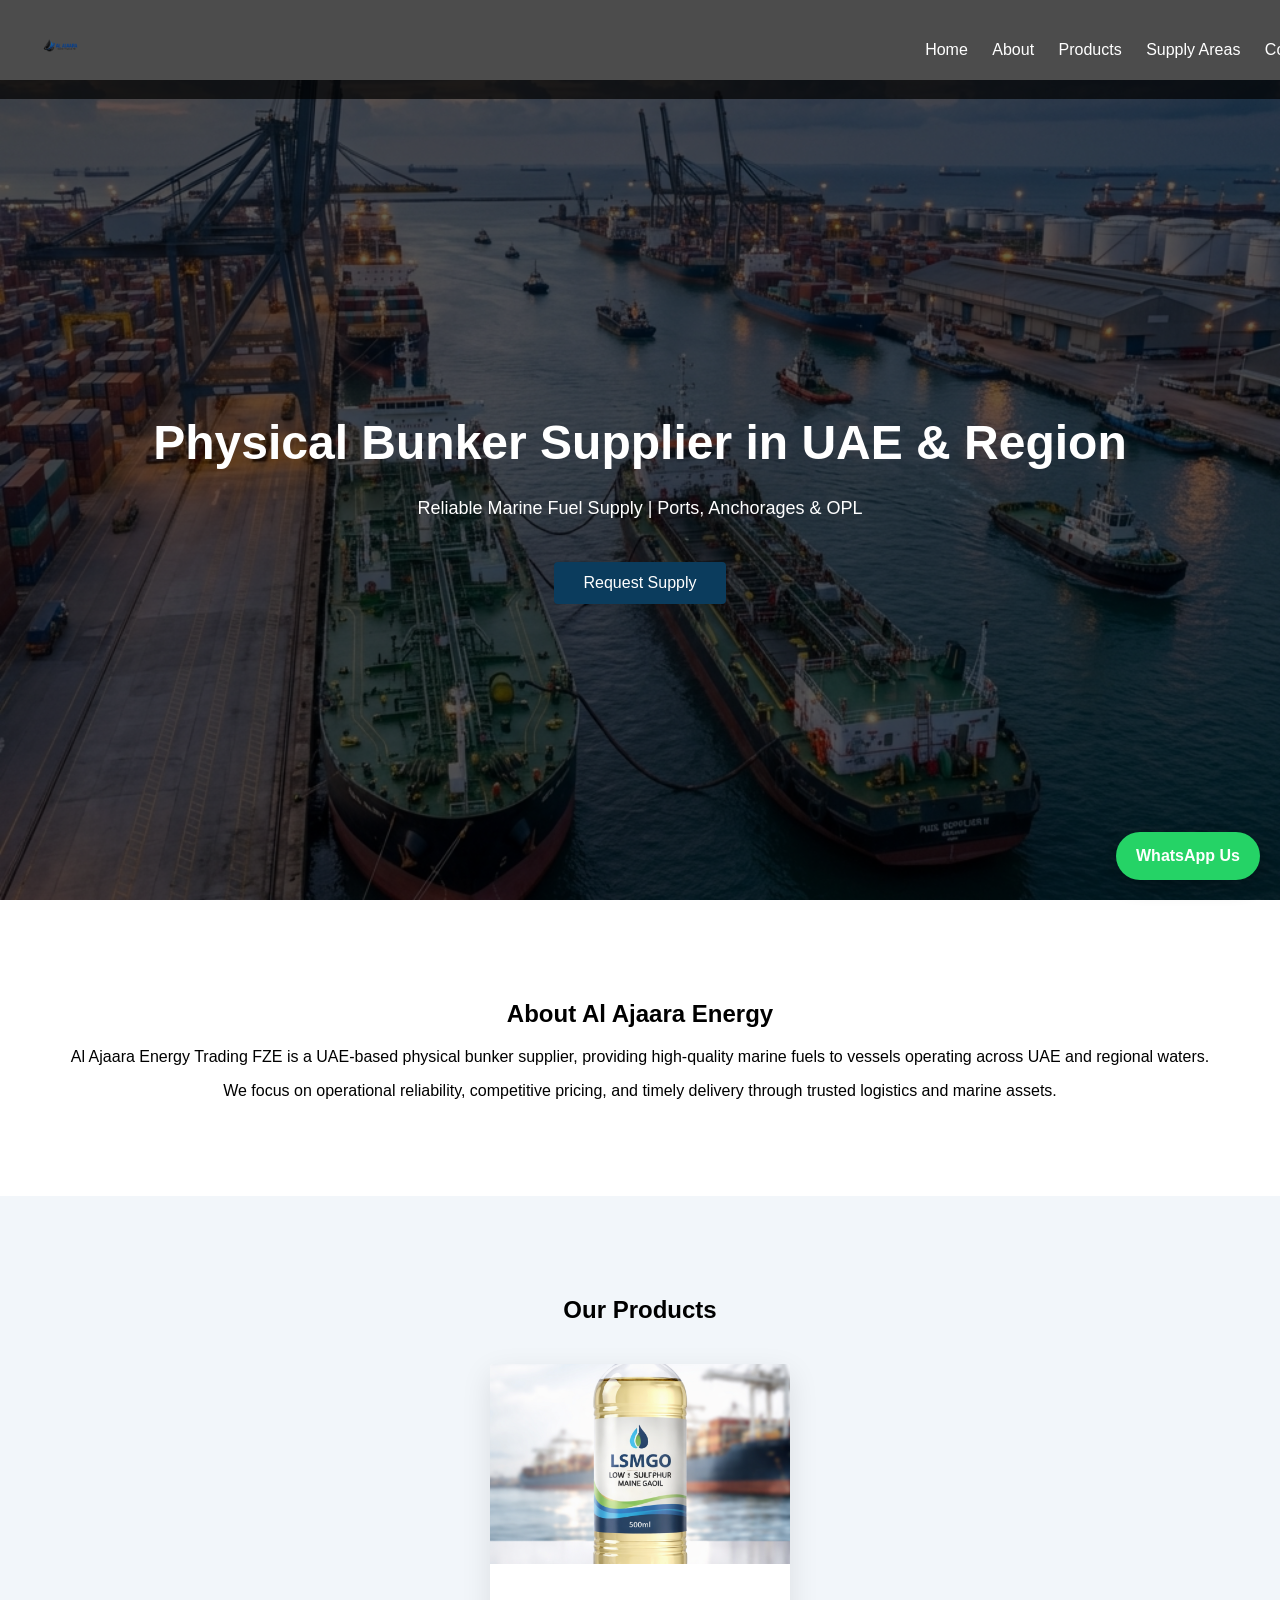
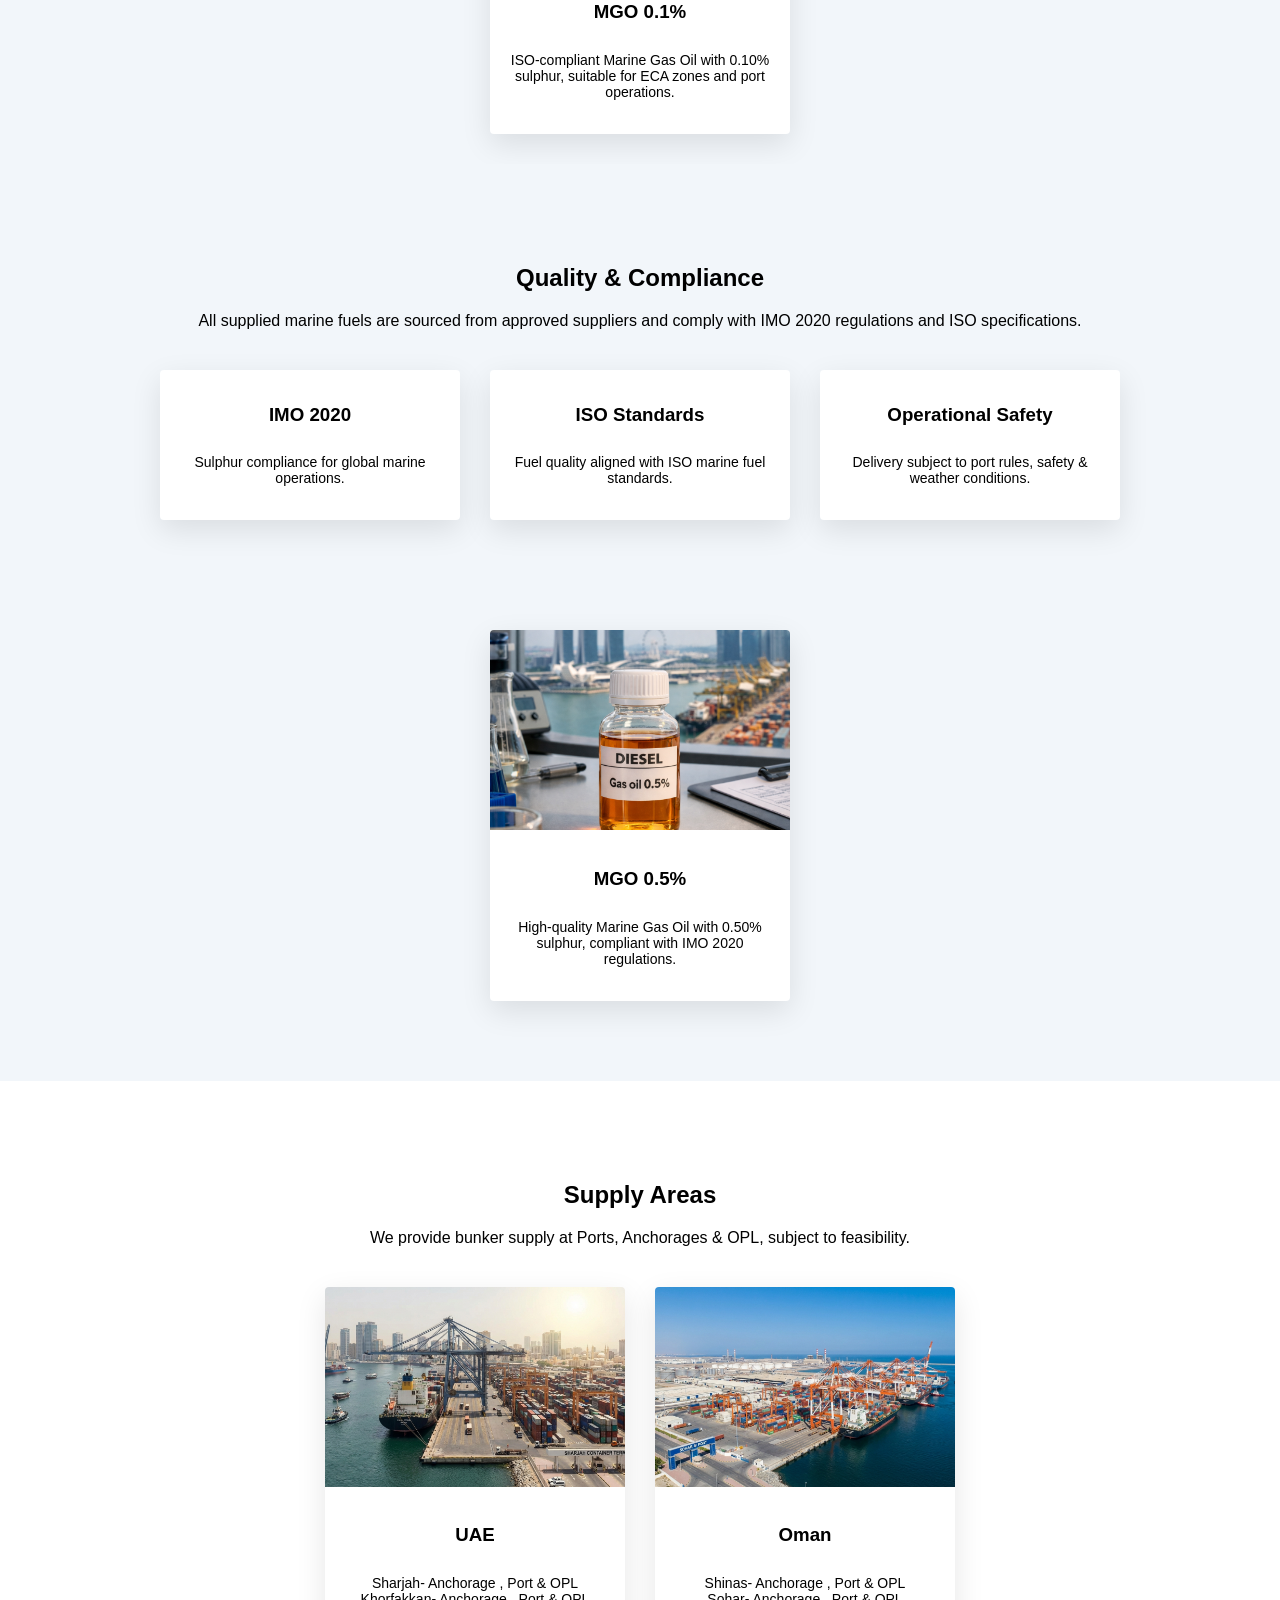
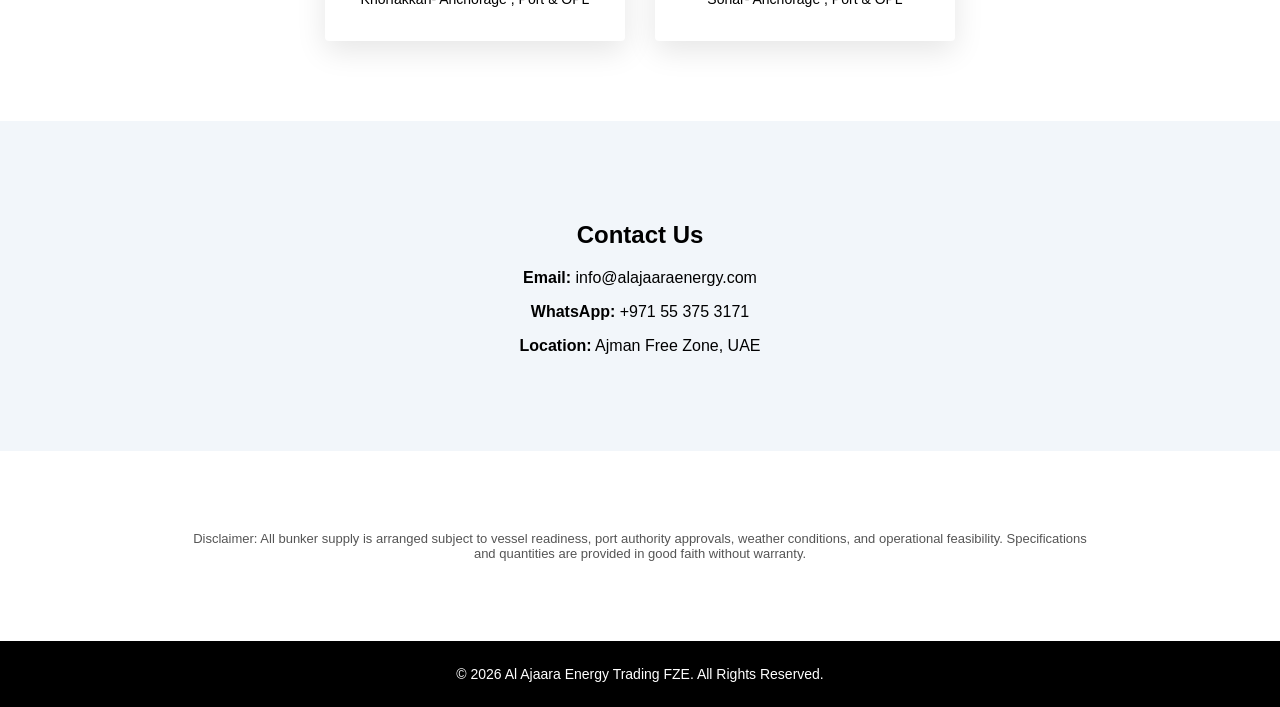
==== index.html @ b136bcda "Update index.html" ====
<!DOCTYPE html>
<html lang="en">
<head>
  <meta charset="UTF-8">
  <title>Al Ajaara Energy Trading FZE</title>
  <meta name="viewport" content="width=device-width, initial-scale=1.0">
  <link rel="stylesheet" href="style.css">
</head>

<body>

<!-- HEADER -->
<header class="header">
  <div class="logo">
    <img src="assets/images/logo.png" alt="Al Ajaara Energy Trading FZE">
  </div>
  <nav>
    <a href="#home">Home</a>
    <a href="#about">About</a>
    <a href="#products">Products</a>
    <a href="#areas">Supply Areas</a>
    <a href="#contact">Contact</a>
  </nav>
</header>

<!-- HERO -->
<section class="hero" id="home">
  <div class="overlay">
    <h1>Physical Bunker Supplier in UAE & Region</h1>
    <p>Reliable Marine Fuel Supply | Ports, Anchorages & OPL</p>
    <a href="#contact" class="btn">Request Supply</a>
  </div>
</section>

<!-- ABOUT -->
<section class="section reveal" id="about">
  <h2>About Al Ajaara Energy</h2>
  <p>
    Al Ajaara Energy Trading FZE is a UAE-based physical bunker supplier,
    providing high-quality marine fuels to vessels operating across
    UAE and regional waters.
  </p>
  <p>
    We focus on operational reliability, competitive pricing,
    and timely delivery through trusted logistics and marine assets.
  </p>
</section>

<!-- PRODUCTS -->
<section class="section dark reveal" id="products">
  <h2>Our Products</h2>

  <div class="cards">
    <div class="card">
      <img src="assets/images/mgo01.jpg" alt="MGO 0.1%">
      <h3>MGO 0.1%</h3>
      <p>
        ISO-compliant Marine Gas Oil with 0.10% sulphur,
        suitable for ECA zones and port operations.
      </p>
    </div>
    
<section class="section dark reveal">
  <h2>Quality & Compliance</h2>
  <p>
    All supplied marine fuels are sourced from approved suppliers and
    comply with IMO 2020 regulations and ISO specifications.
  </p>

  <div class="cards">
    <div class="card">
      <h3>IMO 2020</h3>
      <p>Sulphur compliance for global marine operations.</p>
    </div>

    <div class="card">
      <h3>ISO Standards</h3>
      <p>Fuel quality aligned with ISO marine fuel standards.</p>
    </div>

    <div class="card">
      <h3>Operational Safety</h3>
      <p>Delivery subject to port rules, safety & weather conditions.</p>
    </div>
  </div>
</section>
    
    <div class="card">
      <img src="assets/images/mgo05.jpg" alt="MGO 0.5%">
      <h3>MGO 0.5%</h3>
      <p>
        High-quality Marine Gas Oil with 0.50% sulphur,
        compliant with IMO 2020 regulations.
      </p>
    </div>
  </div>
</section>

<!-- SUPPLY AREAS -->
<section class="section reveal" id="areas">
  <h2>Supply Areas</h2>
  <p>We provide bunker supply at Ports, Anchorages & OPL, subject to feasibility.</p>

  <div class="cards">
    <div class="card">
      <img src="assets/images/uae.jpg" alt="UAE Supply">
      <h3>UAE</h3>
      <p>Sharjah- Anchorage , Port & OPL <br>Khorfakkan- Anchorage , Port & OPL</p>
    </div>

    <div class="card">
      <img src="assets/images/oman.jpg" alt="Oman Supply">
      <h3>Oman</h3>
      <p>Shinas- Anchorage , Port & OPL <br>Sohar-  Anchorage , Port & OPL</p>
    </div>
  </div>
</section>

<!-- CONTACT -->
<section class="section dark reveal" id="contact">
  <h2>Contact Us</h2>
  <p><strong>Email:</strong> info@alajaaraenergy.com</p>
  <p><strong>WhatsApp:</strong> +971 55 375 3171</p>
  <p><strong>Location:</strong> Ajman Free Zone, UAE</p>
</section>

<!-- WHATSAPP -->
<a class="whatsapp" href="https://wa.me/971553753171" target="_blank">
  WhatsApp Us
</a>

  <section class="section">
  <p style="font-size:13px; max-width:900px; margin:auto; color:#555;">
    Disclaimer: All bunker supply is arranged subject to vessel readiness,
    port authority approvals, weather conditions, and operational feasibility.
    Specifications and quantities are provided in good faith without warranty.
  </p>
</section>

<!-- FOOTER -->
<footer>
  © 2026 Al Ajaara Energy Trading FZE. All Rights Reserved.
</footer>

<script>
  const reveals = document.querySelectorAll(".reveal");

  window.addEventListener("scroll", () => {
    reveals.forEach(section => {
      const top = section.getBoundingClientRect().top;
      const screen = window.innerHeight - 100;
      if (top < screen) {
        section.classList.add("active");
      }
    });
  });
</script>

</body>
</html>
---- style.css ----
/* GLOBAL */
body {
  margin: 0;
  font-family: 'Segoe UI', Arial, sans-serif;
  scroll-behavior: smooth;
  padding-top: 80px; /* Fix for fixed header */
}

/* HEADER */
.header {
  position: fixed;
  width: 100%;
  top: 0;
  background: rgba(0, 0, 0, 0.7);
  color: white;
  display: flex;
  justify-content: space-between;
  align-items: center;
  padding: 15px 40px;
  z-index: 1000;
}

.logo img {
  height: 65px;
  width: auto;
}

.header a {
  color: white;
  margin-left: 20px;
  text-decoration: none;
  font-weight: 500;
  transition: color 0.3s;
}

.header a:hover {
  color: #4da8da;
}

/* HERO SECTION */
.hero {
  height: calc(100vh - 80px);
  background: url('assets/images/hero.jpg') center/cover no-repeat;
}

.overlay {
  background: rgba(0, 0, 0, 0.6);
  height: 100%;
  color: white;
  display: flex;
  flex-direction: column;
  justify-content: center;
  align-items: center;
  text-align: center;
  padding: 0 20px;
}

.overlay h1 {
  font-size: 48px;
  margin-bottom: 10px;
  animation: fadeIn 2s;
}

.overlay p {
  font-size: 18px;
  max-width: 800px;
}

/* BUTTON */
.btn {
  margin-top: 25px;
  padding: 12px 30px;
  background: #0b3c5d;
  color: white;
  text-decoration: none;
  border-radius: 4px;
  transition: background 0.3s;
}

.btn:hover {
  background: #145f8c;
}

/* SECTIONS */
.section {
  padding: 80px 40px;
  text-align: center;
}

.section.dark {
  background: #f2f6fa;
}

/* CARDS */
.cards {
  display: flex;
  justify-content: center;
  gap: 30px;
  margin-top: 40px;
  flex-wrap: wrap;
}

.card {
  width: 300px;
  background: white;
  box-shadow: 0 10px 30px rgba(0, 0, 0, 0.1);
  transition: transform 0.3s;
  border-radius: 4px;
  overflow: hidden;
}

.card:hover {
  transform: translateY(-10px);
}

.card img {
  width: 100%;
  height: 200px;
  object-fit: cover;
}

.card h3 {
  padding: 15px 10px 0;
}

.card p {
  padding: 10px 15px 20px;
  font-size: 14px;
}

/* WHATSAPP BUTTON */
.whatsapp {
  position: fixed;
  bottom: 20px;
  right: 20px;
  background: #25d366;
  color: white;
  padding: 15px 20px;
  text-decoration: none;
  border-radius: 30px;
  font-weight: bold;
  box-shadow: 0 5px 20px rgba(0, 0, 0, 0.3);
}

/* FOOTER */
footer {
  background: black;
  color: white;
  padding: 25px;
  text-align: center;
  font-size: 14px;
}

/* ANIMATIONS */
@keyframes fadeIn {
  from {
    opacity: 0;
    transform: translateY(30px);
  }
  to {
    opacity: 1;
    transform: translateY(0);
  }
}

/* MOBILE RESPONSIVE */
@media (max-width: 768px) {
  .header {
    padding: 10px 20px;
    flex-direction: column;
  }

  .header a {
    margin: 10px;
  }

  .overlay h1 {
    font-size: 32px;
  }

  .overlay p {
    font-size: 16px;
  }
}

/* SCROLL ANIMATION */
.reveal {
  opacity: 0;
  transform: translateY(40px);
  transition: all 0.8s ease;
}

.reveal.active {
  opacity: 1;
  transform: translateY(0);
}
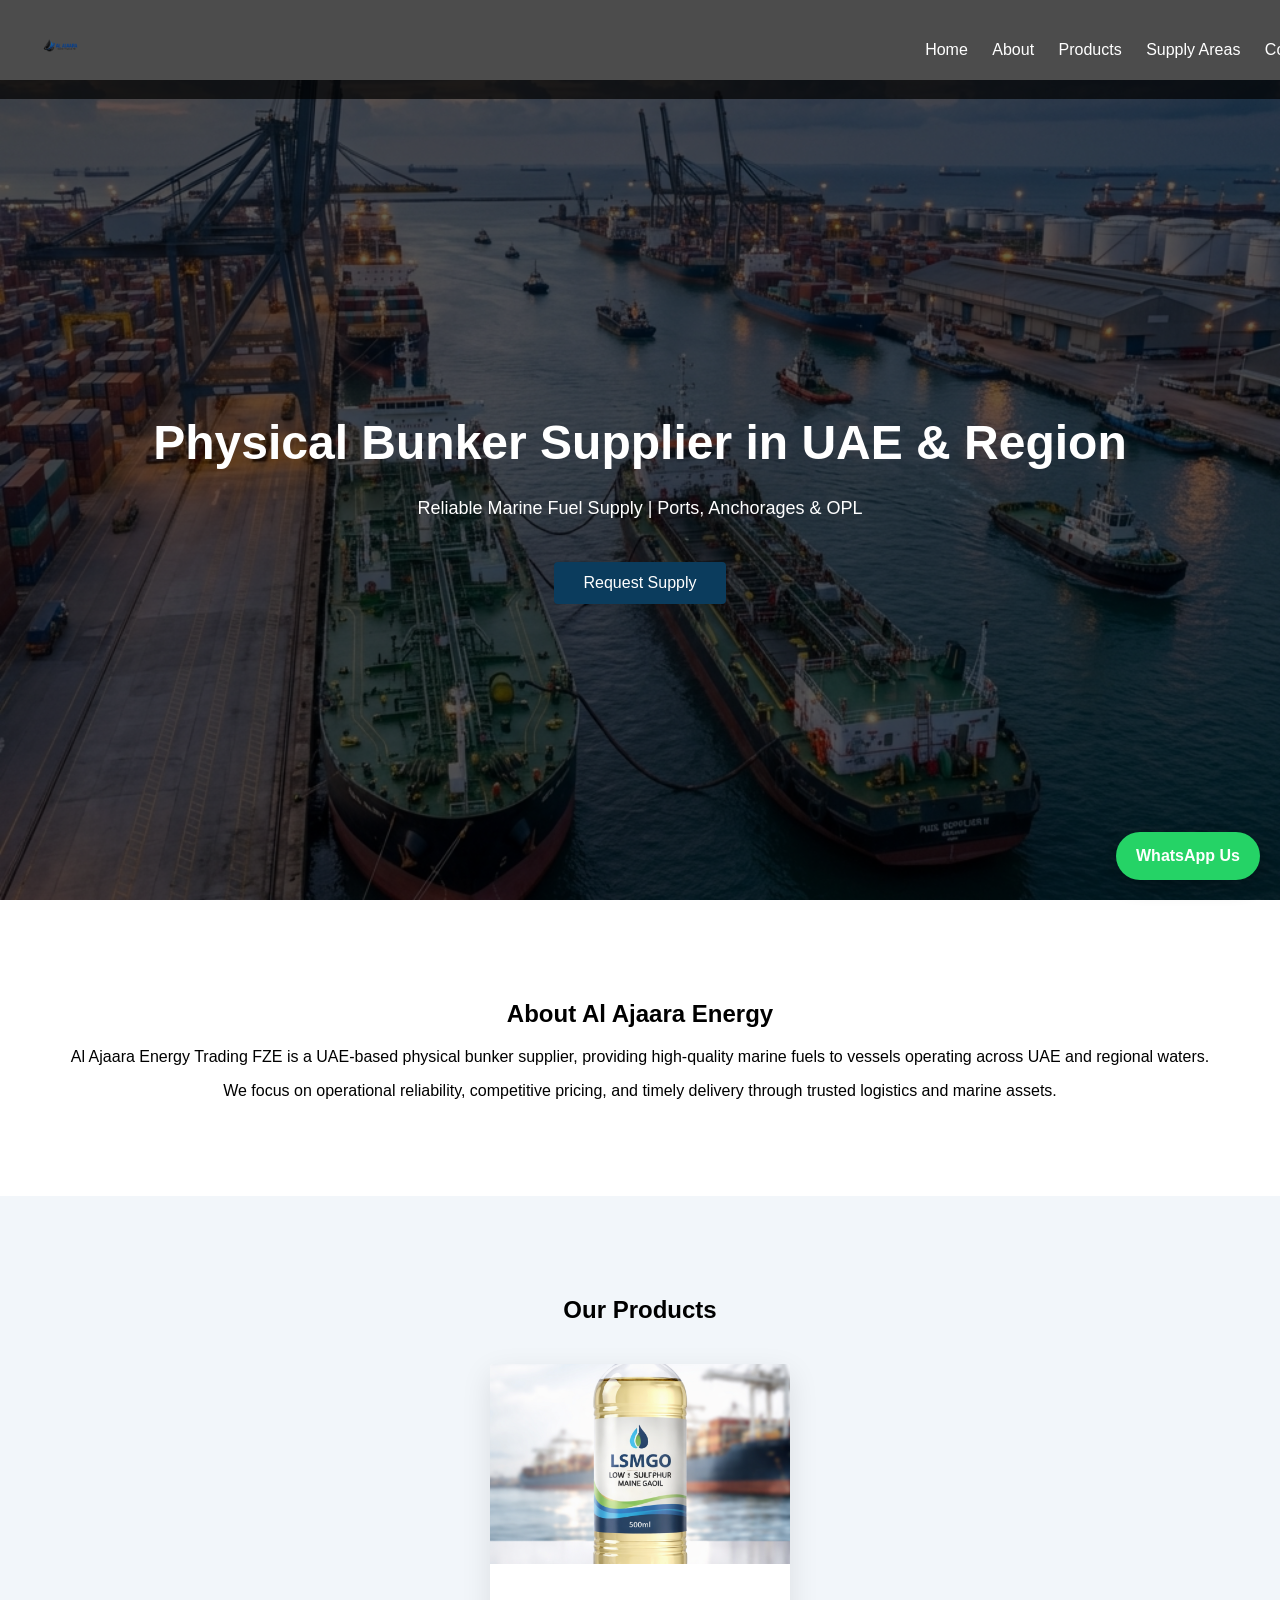
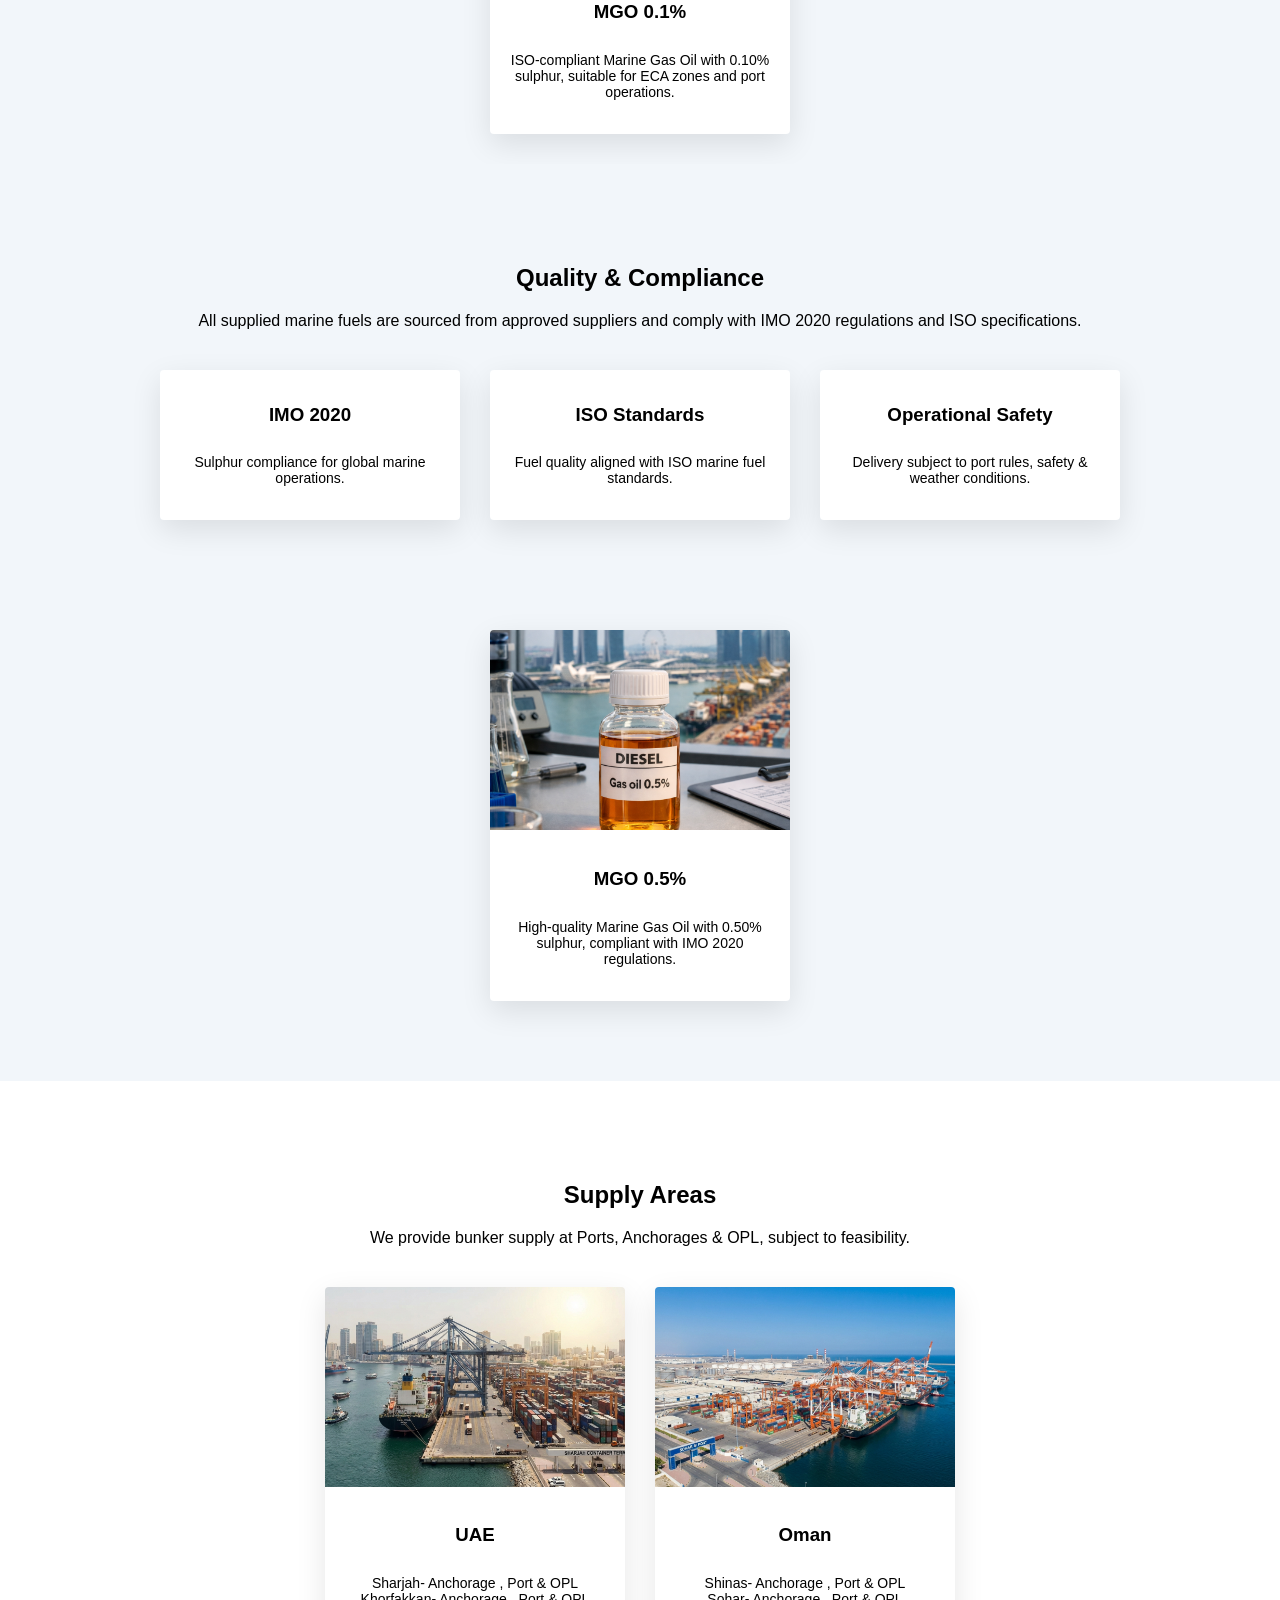
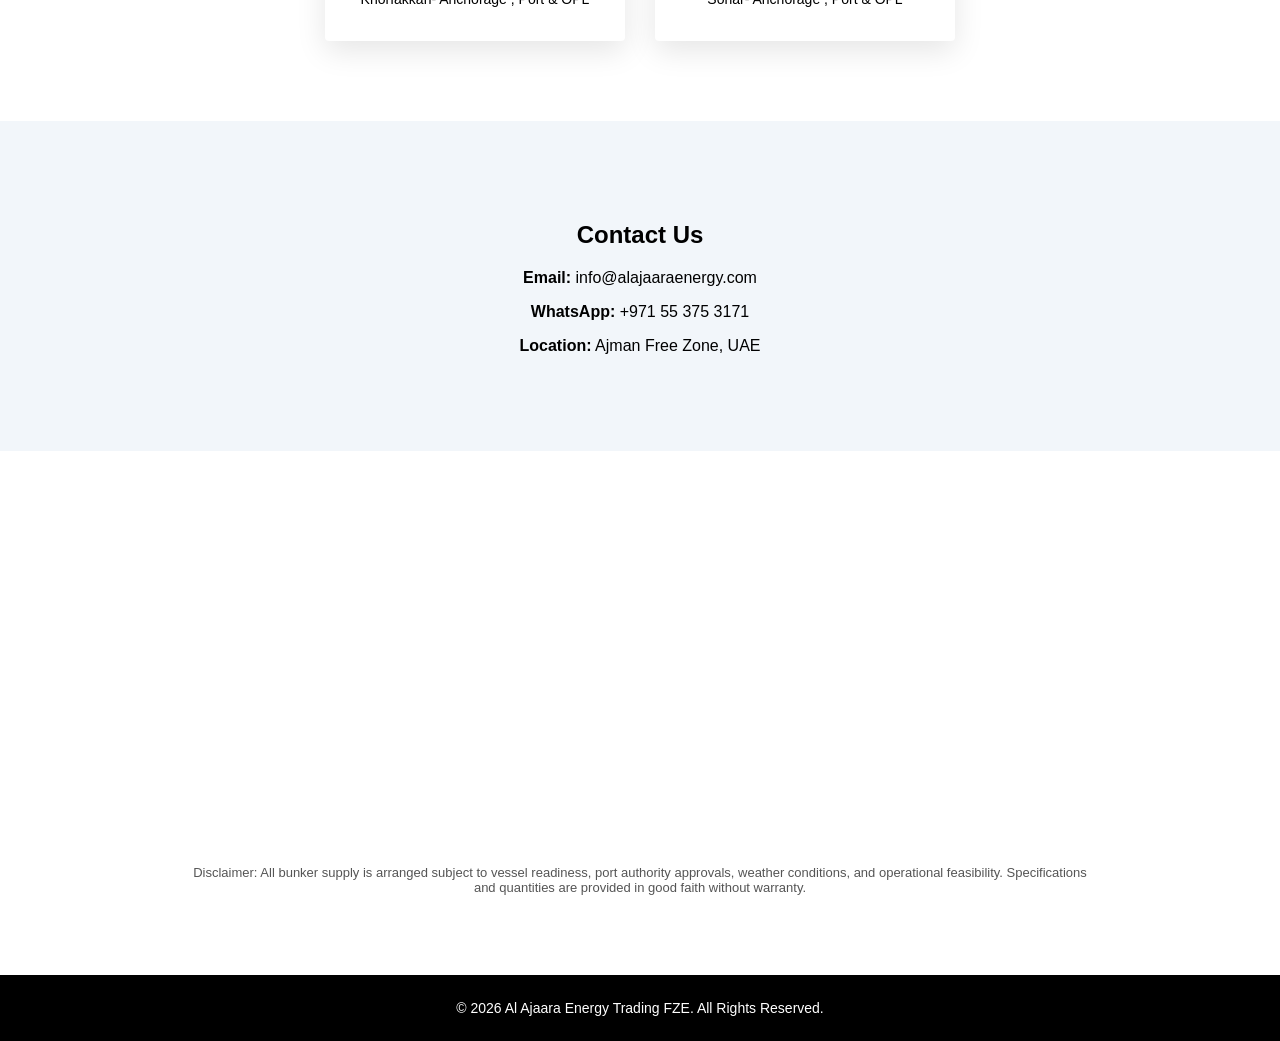
==== commit d3816f9c: "Update index.html" ====
--- a/index.html
+++ b/index.html
@@ -125,6 +125,16 @@
   <p><strong>Location:</strong> Ajman Free Zone, UAE</p>
 </section>
 
+  <div style="margin-top:30px;">
+  <iframe
+    src="https://www.google.com/maps?q=Ajman%20Free%20Zone&output=embed"
+    width="100%"
+    height="300"
+    style="border:0;"
+    loading="lazy">
+  </iframe>
+</div>
+
 <!-- WHATSAPP -->
 <a class="whatsapp" href="https://wa.me/971553753171" target="_blank">
   WhatsApp Us
@@ -164,3 +174,4 @@
 
 
 
+
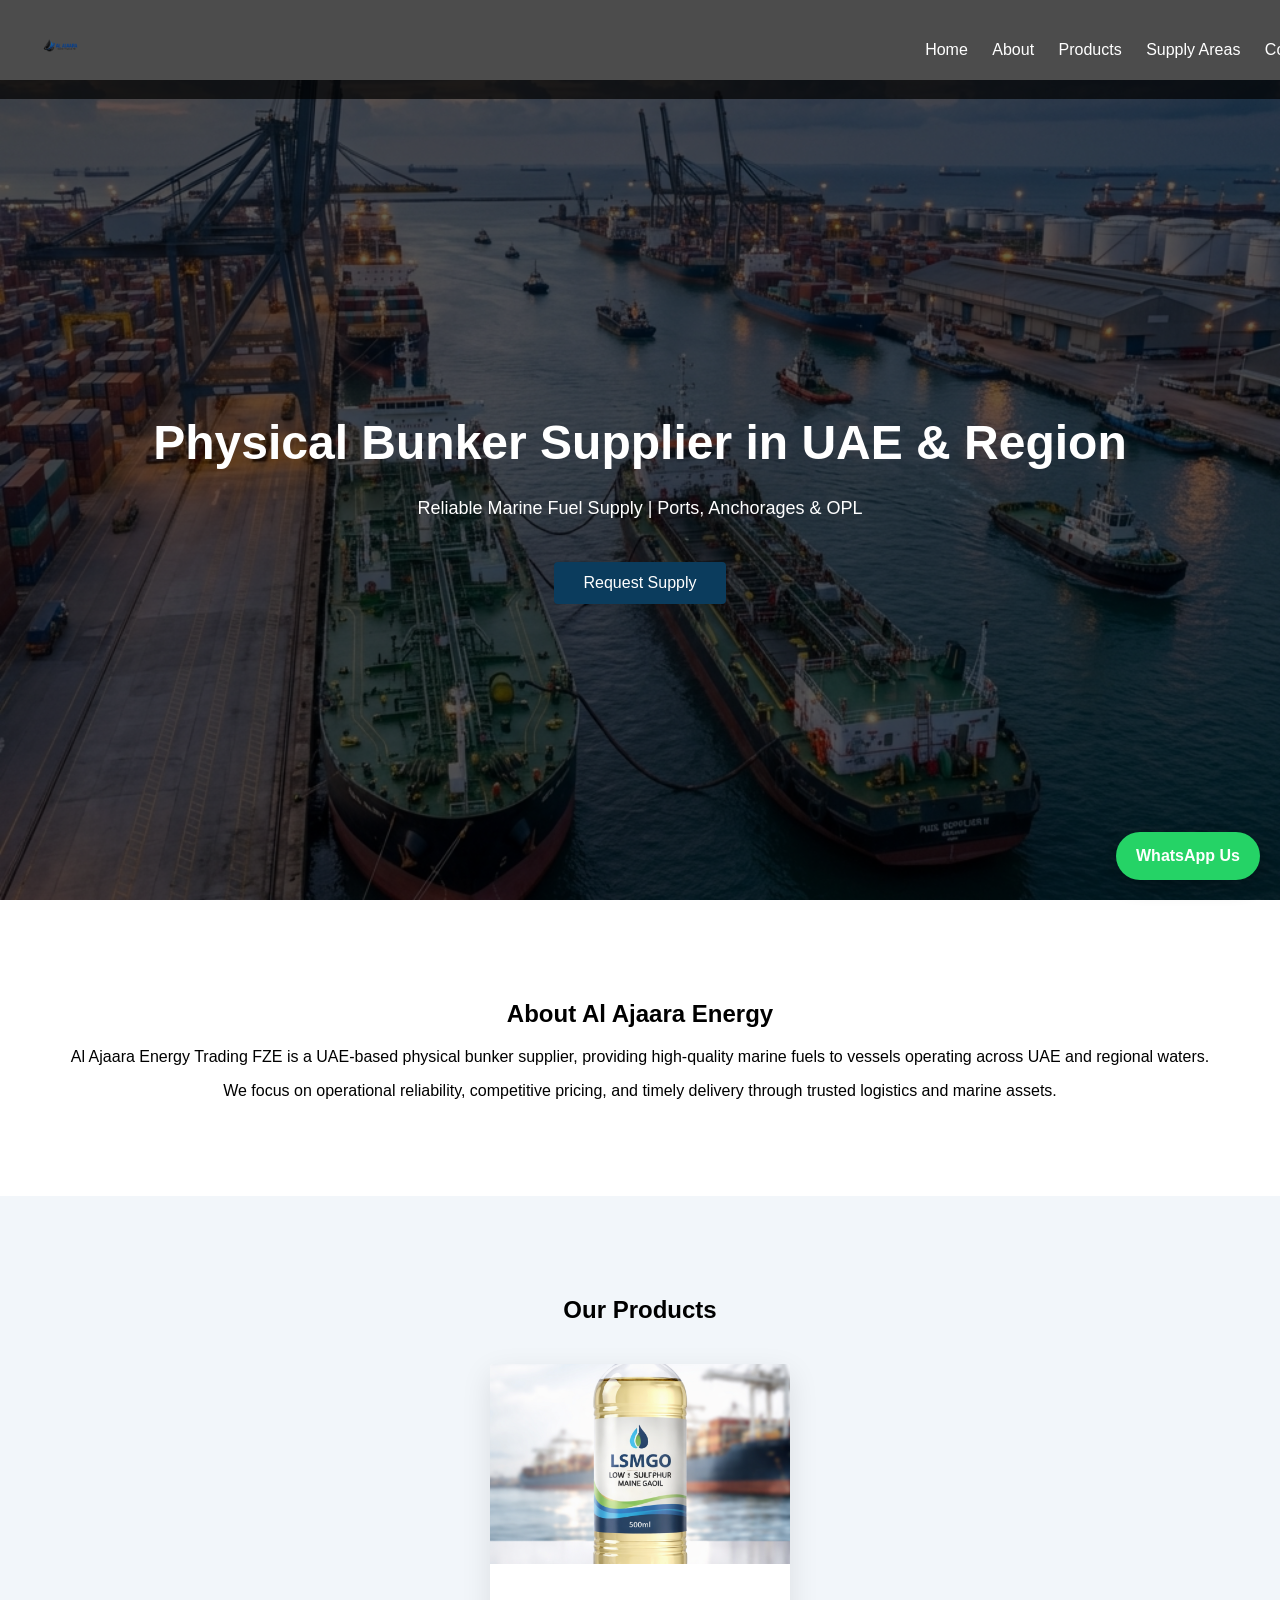
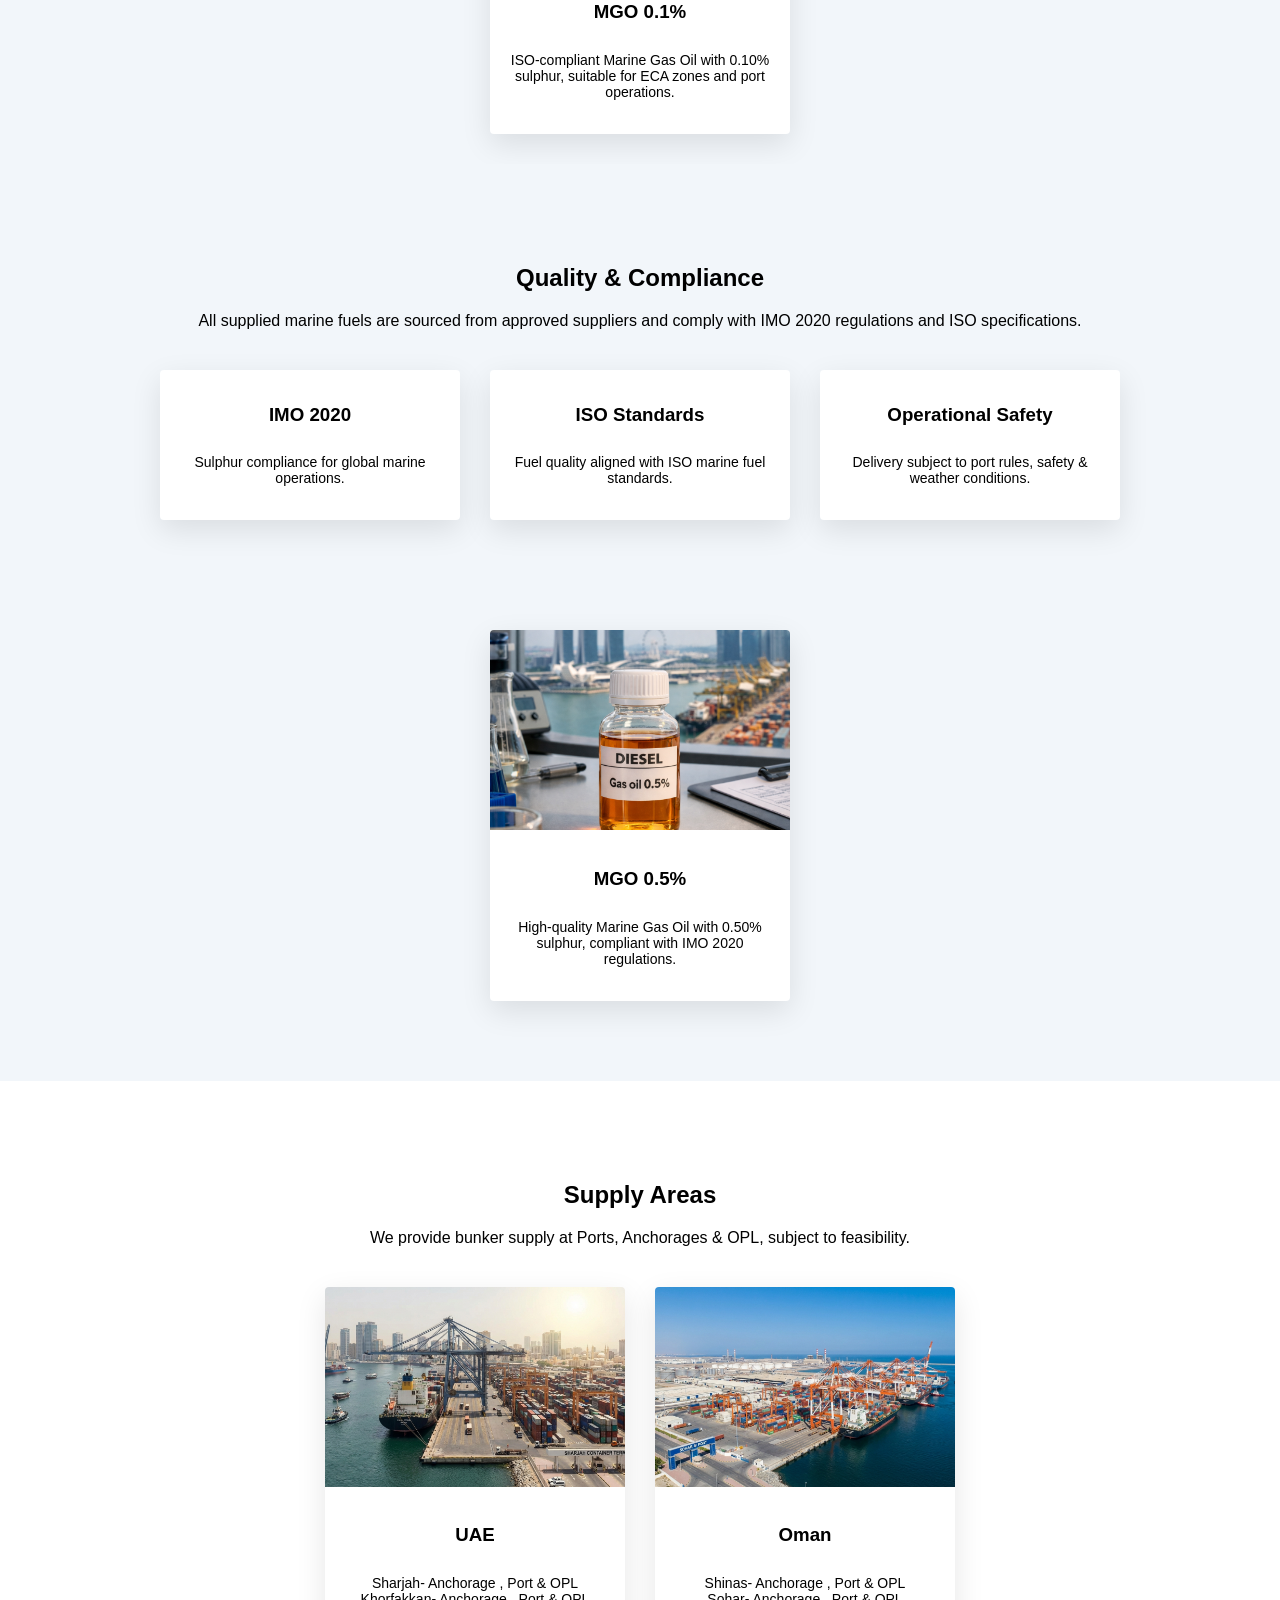
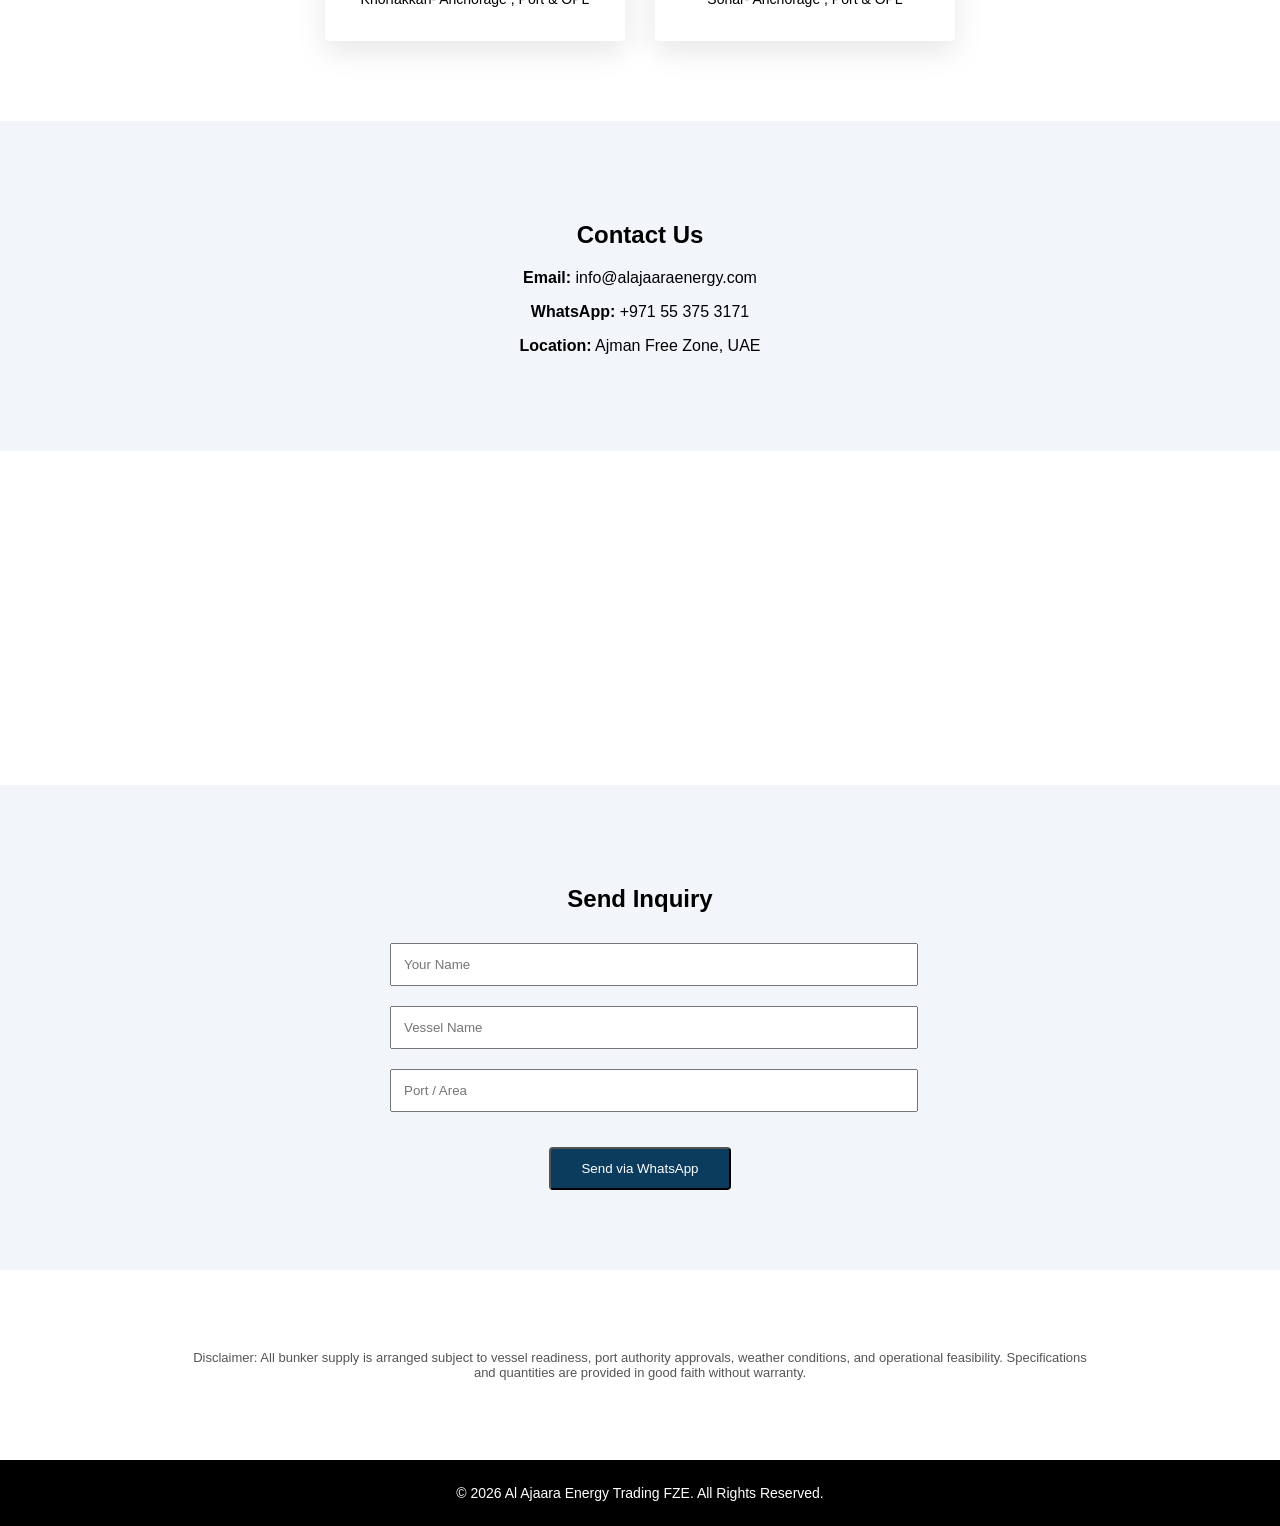
==== commit 84aca2f0: "Update index.html" ====
--- a/index.html
+++ b/index.html
@@ -135,6 +135,28 @@
   </iframe>
 </div>
 
+<section class="section dark reveal">
+  <h2>Send Inquiry</h2>
+
+  <form onsubmit="sendWhatsApp(); return false;" style="max-width:500px; margin:auto;">
+    <input type="text" id="name" placeholder="Your Name" required style="width:100%; padding:12px; margin:10px 0;">
+    <input type="text" id="vessel" placeholder="Vessel Name" style="width:100%; padding:12px; margin:10px 0;">
+    <input type="text" id="port" placeholder="Port / Area" style="width:100%; padding:12px; margin:10px 0;">
+    <button class="btn" type="submit">Send via WhatsApp</button>
+  </form>
+</section>
+
+<script>
+function sendWhatsApp() {
+  const name = document.getElementById("name").value;
+  const vessel = document.getElementById("vessel").value;
+  const port = document.getElementById("port").value;
+
+  const msg = `Inquiry from ${name}%0AVessel: ${vessel}%0APort/Area: ${port}`;
+  window.open(`https://wa.me/971553753171?text=${msg}`, "_blank");
+}
+</script>
+ 
 <!-- WHATSAPP -->
 <a class="whatsapp" href="https://wa.me/971553753171" target="_blank">
   WhatsApp Us
@@ -175,3 +197,4 @@
 
 
 
+
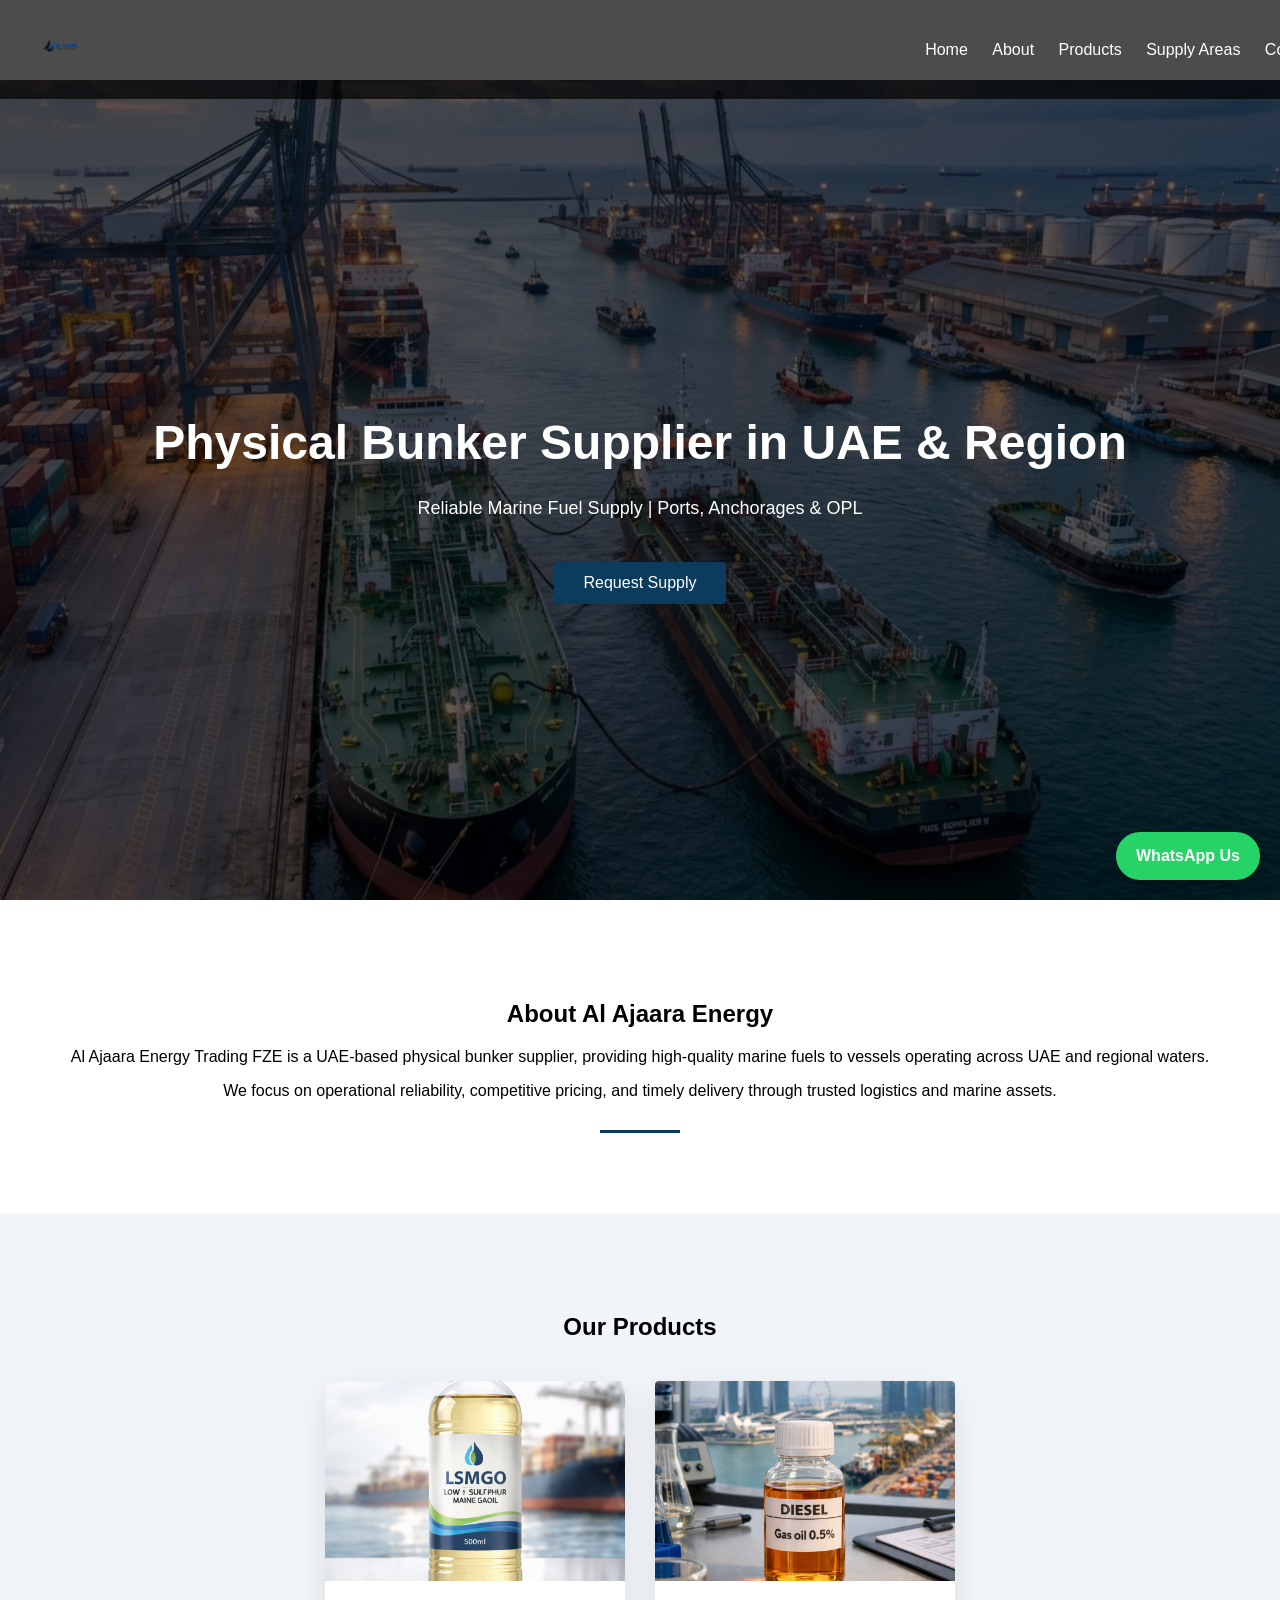
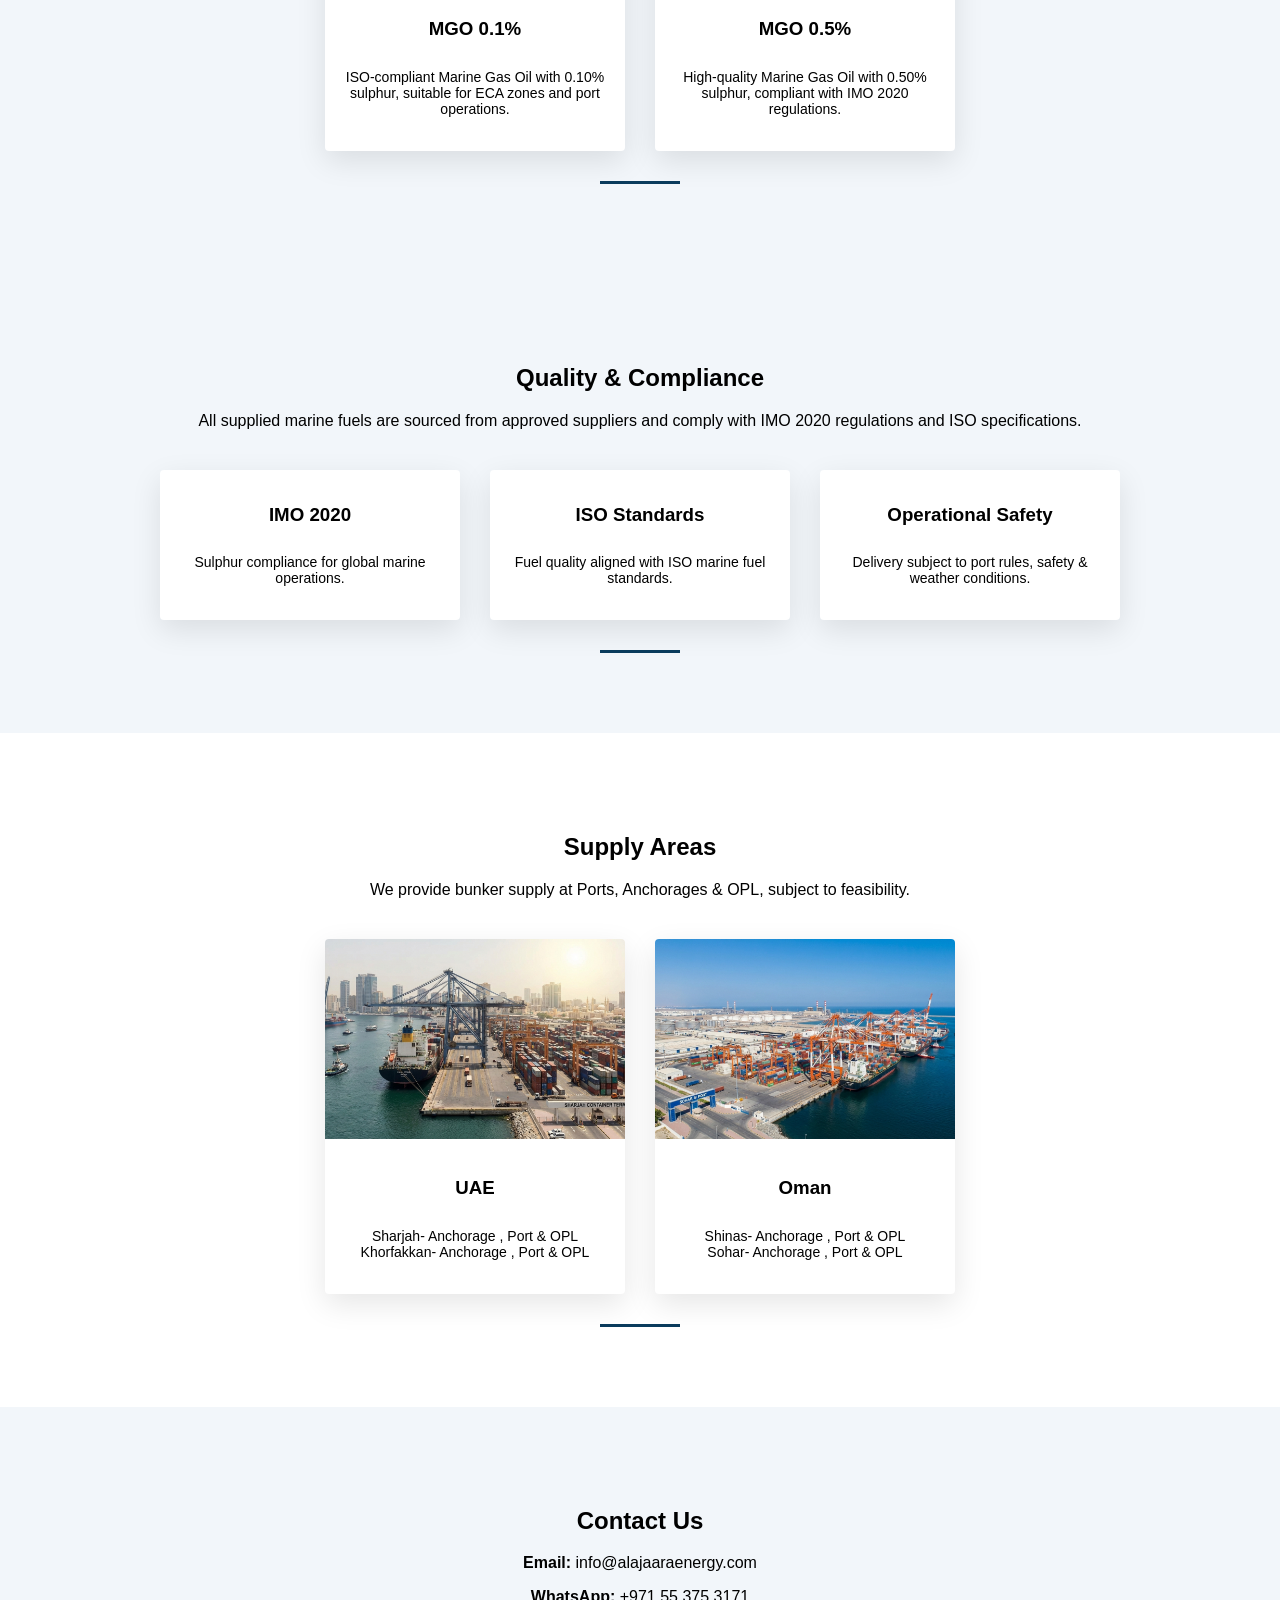
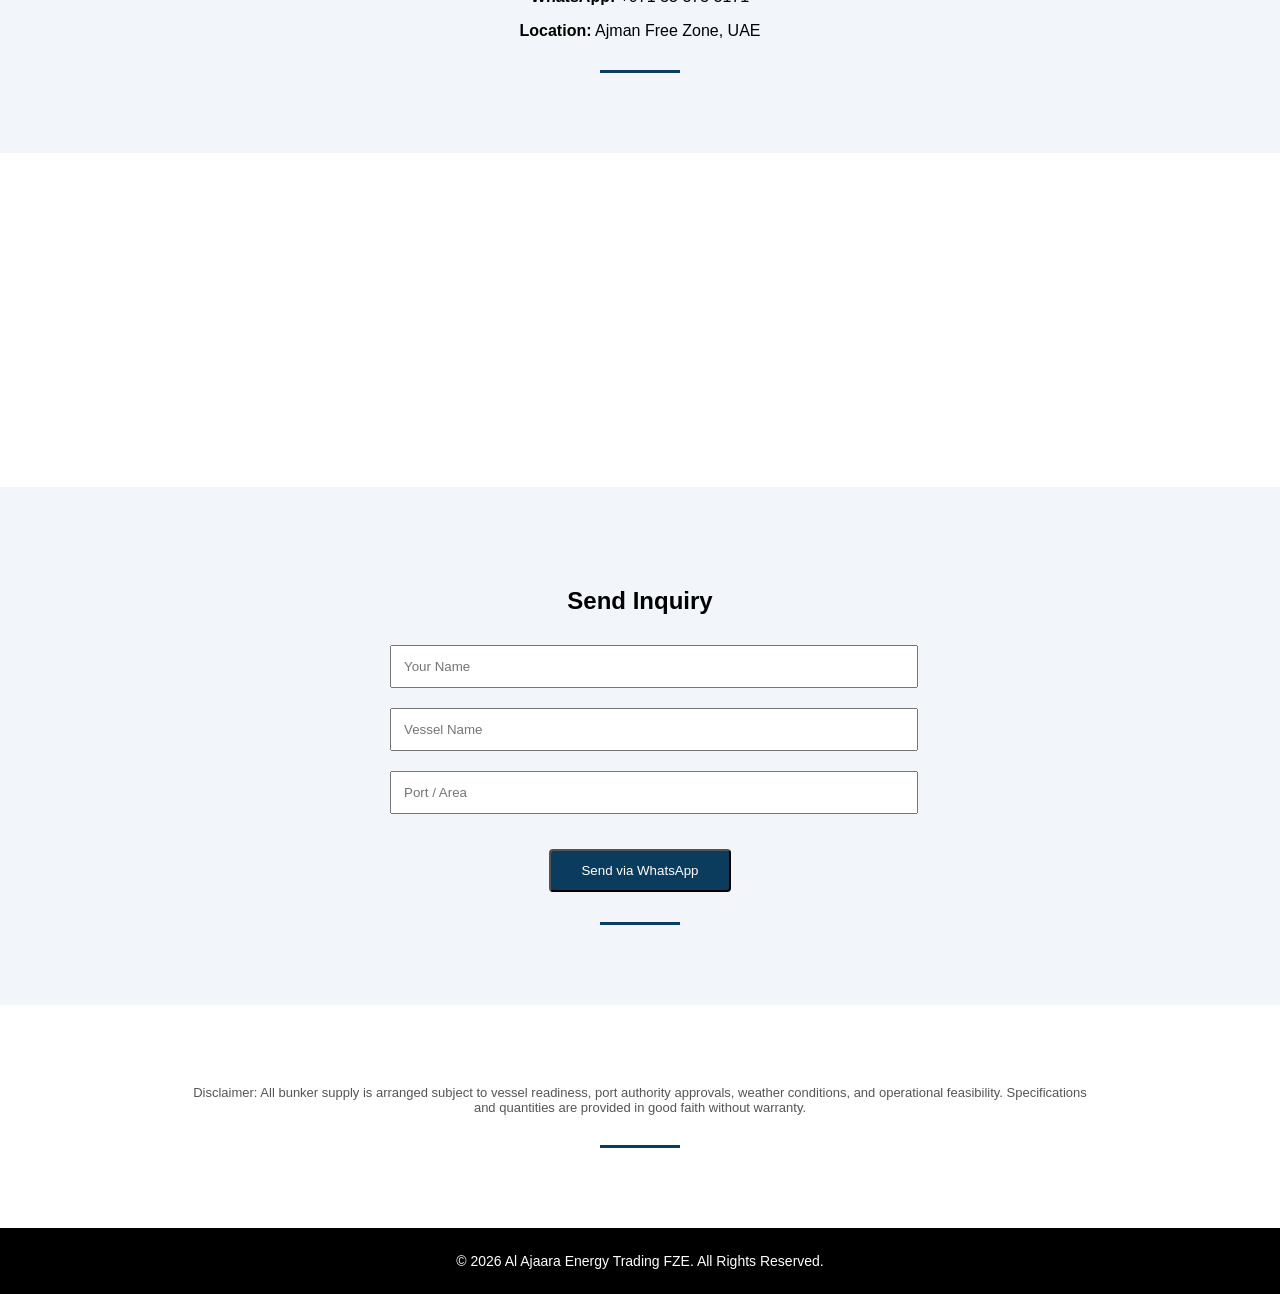
==== commit fd9eae65: "Update index.html" ====
--- a/index.html
+++ b/index.html
@@ -61,31 +61,6 @@
       </p>
     </div>
     
-<section class="section dark reveal">
-  <h2>Quality & Compliance</h2>
-  <p>
-    All supplied marine fuels are sourced from approved suppliers and
-    comply with IMO 2020 regulations and ISO specifications.
-  </p>
-
-  <div class="cards">
-    <div class="card">
-      <h3>IMO 2020</h3>
-      <p>Sulphur compliance for global marine operations.</p>
-    </div>
-
-    <div class="card">
-      <h3>ISO Standards</h3>
-      <p>Fuel quality aligned with ISO marine fuel standards.</p>
-    </div>
-
-    <div class="card">
-      <h3>Operational Safety</h3>
-      <p>Delivery subject to port rules, safety & weather conditions.</p>
-    </div>
-  </div>
-</section>
-    
     <div class="card">
       <img src="assets/images/mgo05.jpg" alt="MGO 0.5%">
       <h3>MGO 0.5%</h3>
@@ -93,6 +68,31 @@
         High-quality Marine Gas Oil with 0.50% sulphur,
         compliant with IMO 2020 regulations.
       </p>
+    </div>
+  </div>
+</section>
+
+  <section class="section dark reveal">
+  <h2>Quality & Compliance</h2>
+  <p>
+    All supplied marine fuels are sourced from approved suppliers and
+    comply with IMO 2020 regulations and ISO specifications.
+  </p>
+
+  <div class="cards">
+    <div class="card">
+      <h3>IMO 2020</h3>
+      <p>Sulphur compliance for global marine operations.</p>
+    </div>
+
+    <div class="card">
+      <h3>ISO Standards</h3>
+      <p>Fuel quality aligned with ISO marine fuel standards.</p>
+    </div>
+
+    <div class="card">
+      <h3>Operational Safety</h3>
+      <p>Delivery subject to port rules, safety & weather conditions.</p>
     </div>
   </div>
 </section>
@@ -189,6 +189,17 @@
   });
 </script>
 
+  <script>
+  window.addEventListener("scroll", () => {
+    const header = document.querySelector(".header");
+    if (window.scrollY > 50) {
+      header.classList.add("shrink");
+    } else {
+      header.classList.remove("shrink");
+    }
+  });
+</script>
+  
 </body>
 </html>
 
@@ -198,3 +209,5 @@
 
 
 
+
+
--- a/style.css
+++ b/style.css
@@ -196,7 +196,34 @@
   transform: translateY(0);
 }
 
-
-
-
-
+/* SHRINK HEADER ON SCROLL */
+.header.shrink {
+  padding: 8px 40px;
+  background: rgba(0, 0, 0, 0.9);
+}
+
+.header.shrink .logo img {
+  height: 35px;
+}
+
+.section {
+  position: relative;
+}
+
+.section::after {
+  content: "";
+  display: block;
+  width: 80px;
+  height: 3px;
+  background: #0b3c5d;
+  margin: 30px auto 0;
+}
+
+
+
+
+
+
+
+
+
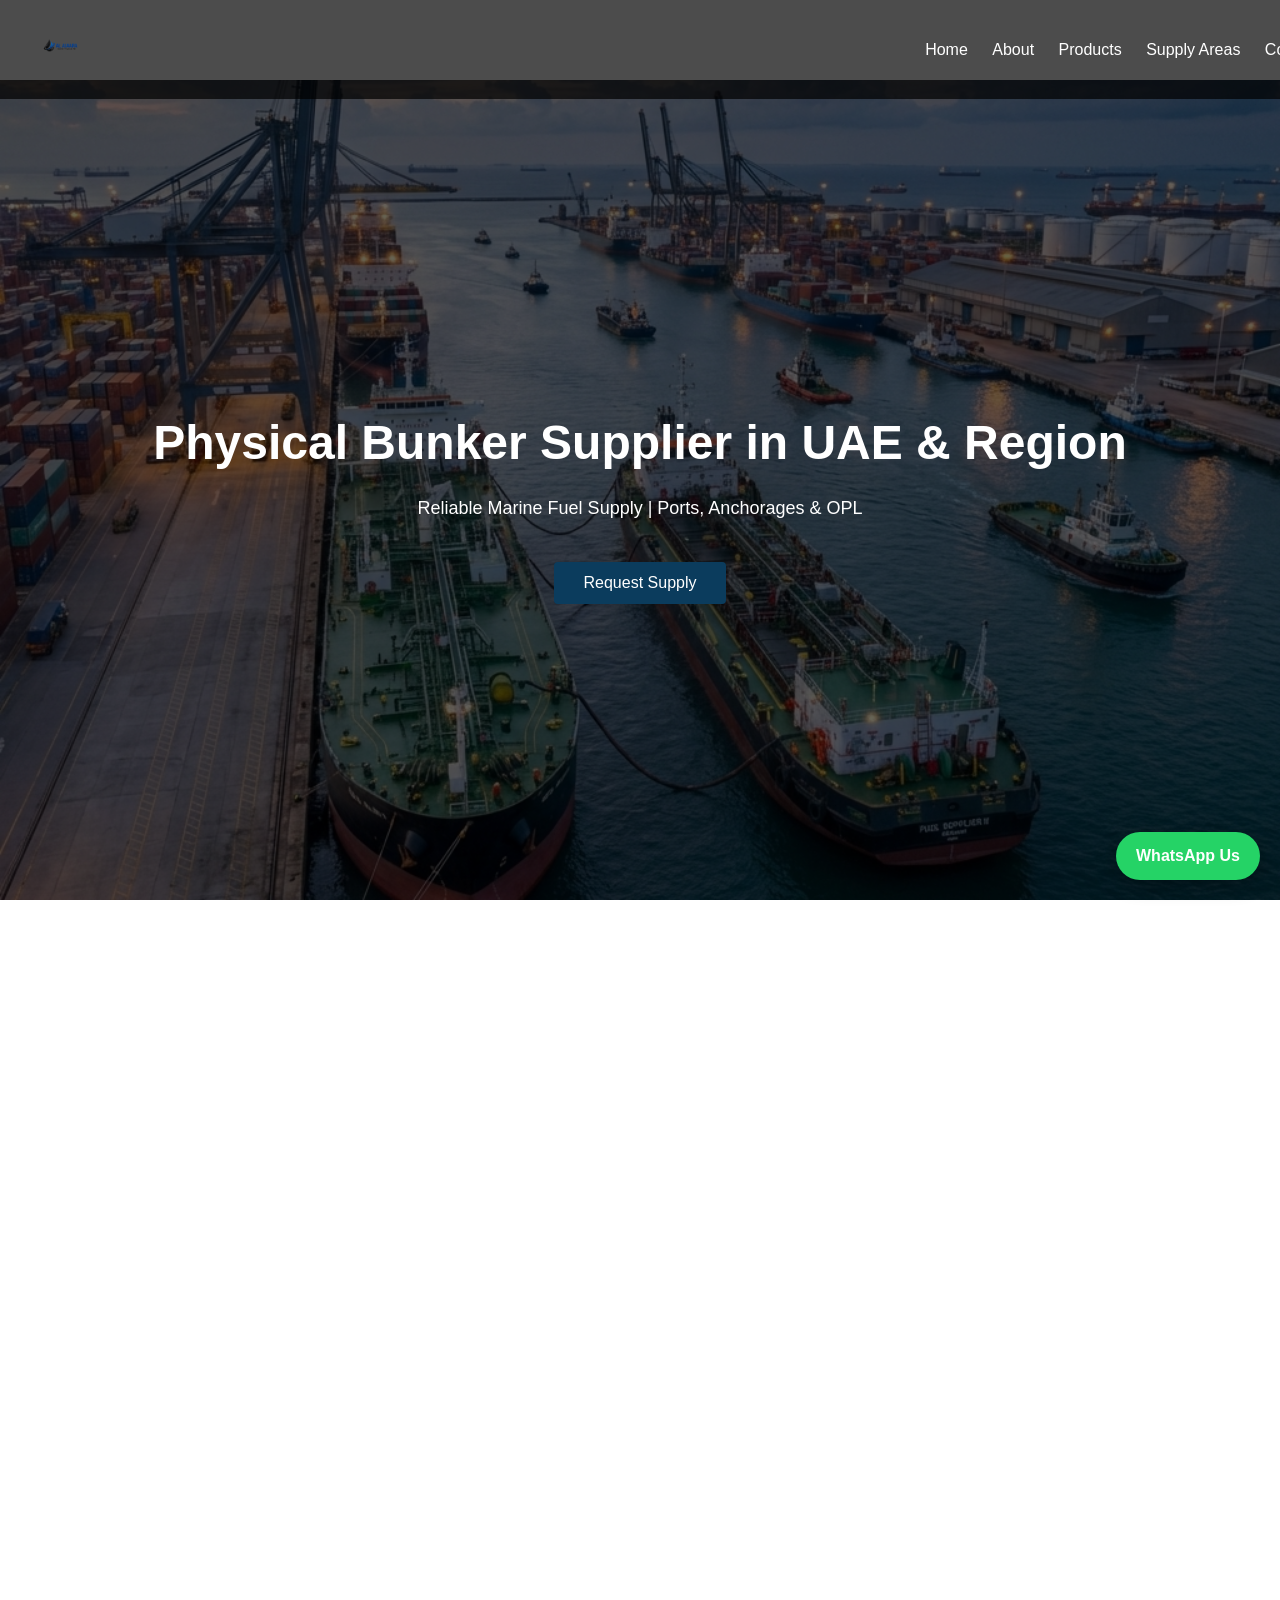
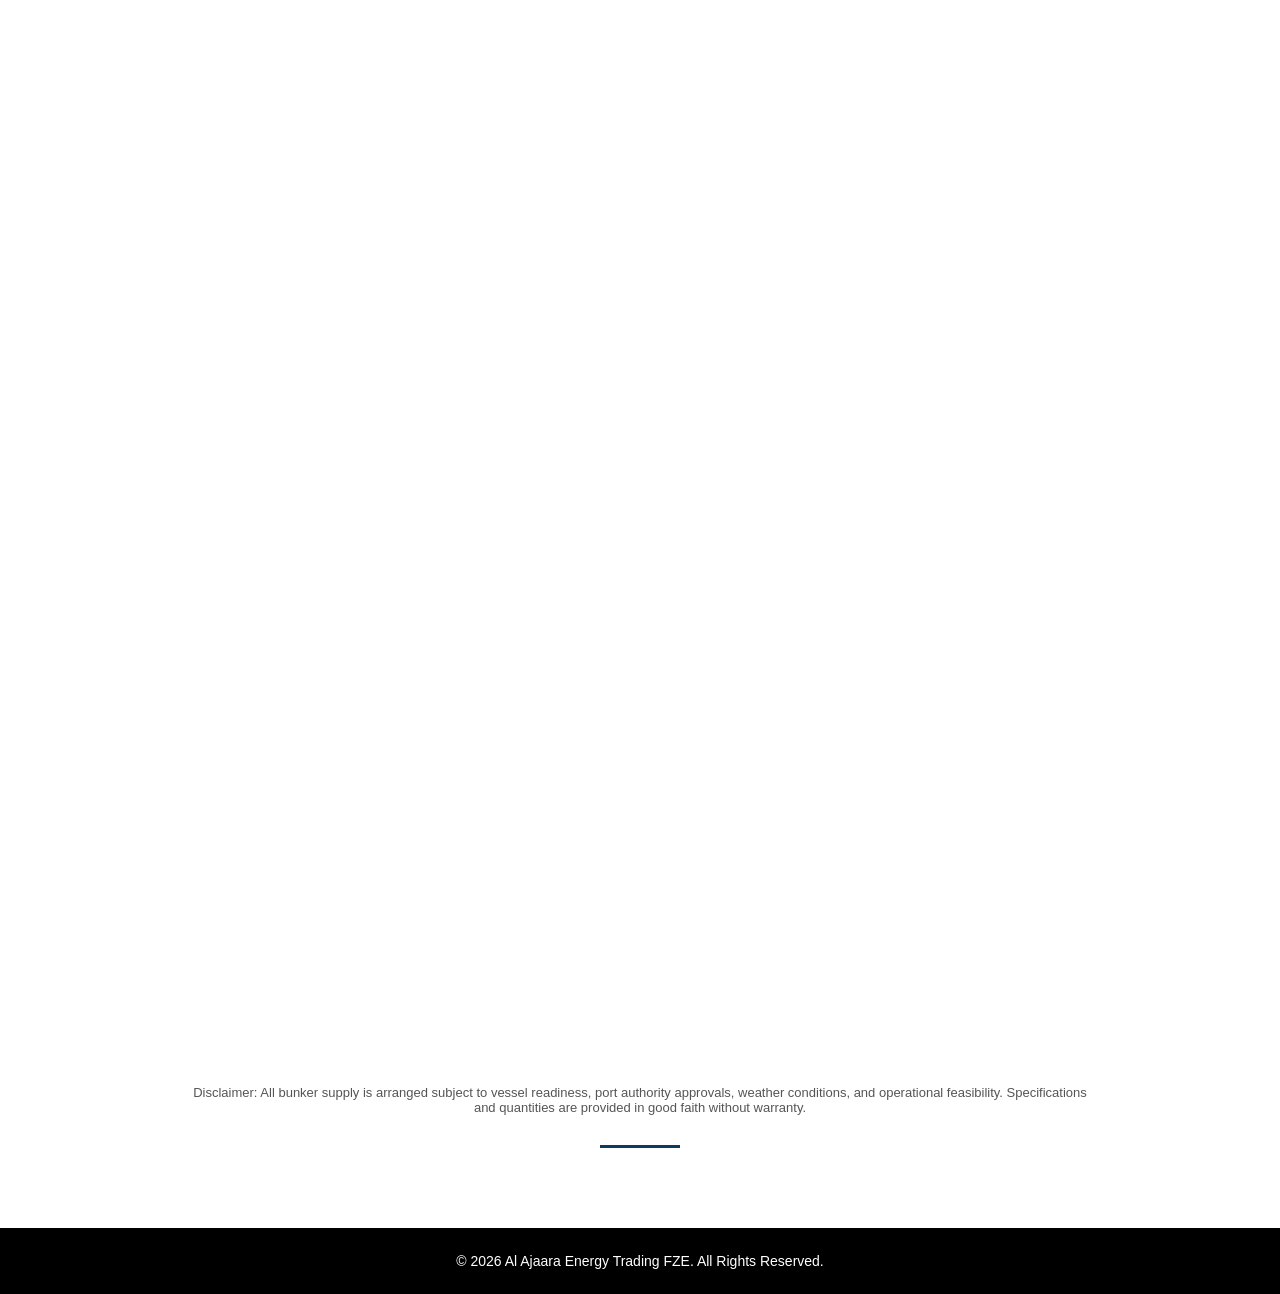
==== commit e6faea2f: "Update index.html" ====
--- a/index.html
+++ b/index.html
@@ -176,20 +176,6 @@
 </footer>
 
 <script>
-  const reveals = document.querySelectorAll(".reveal");
-
-  window.addEventListener("scroll", () => {
-    reveals.forEach(section => {
-      const top = section.getBoundingClientRect().top;
-      const screen = window.innerHeight - 100;
-      if (top < screen) {
-        section.classList.add("active");
-      }
-    });
-  });
-</script>
-
-  <script>
   window.addEventListener("scroll", () => {
     const header = document.querySelector(".header");
     if (window.scrollY > 50) {
@@ -211,3 +197,4 @@
 
 
 
+
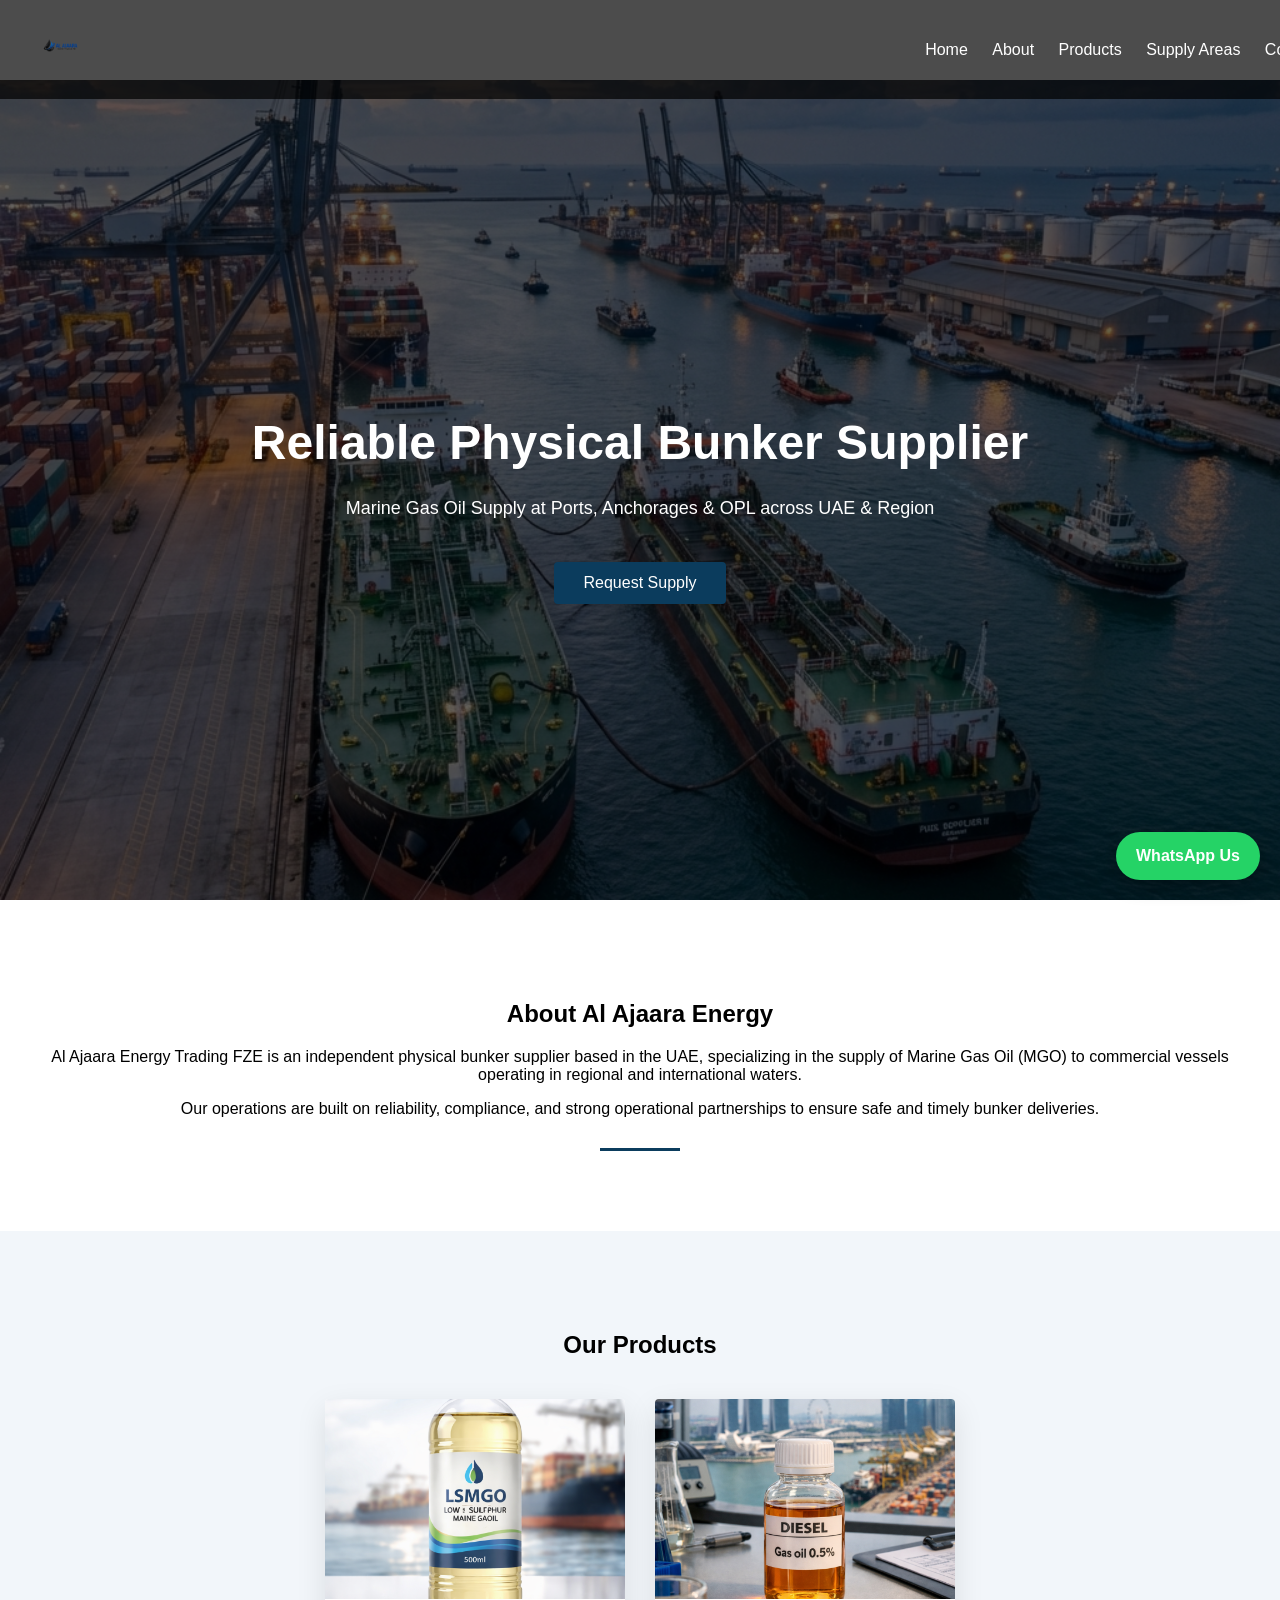
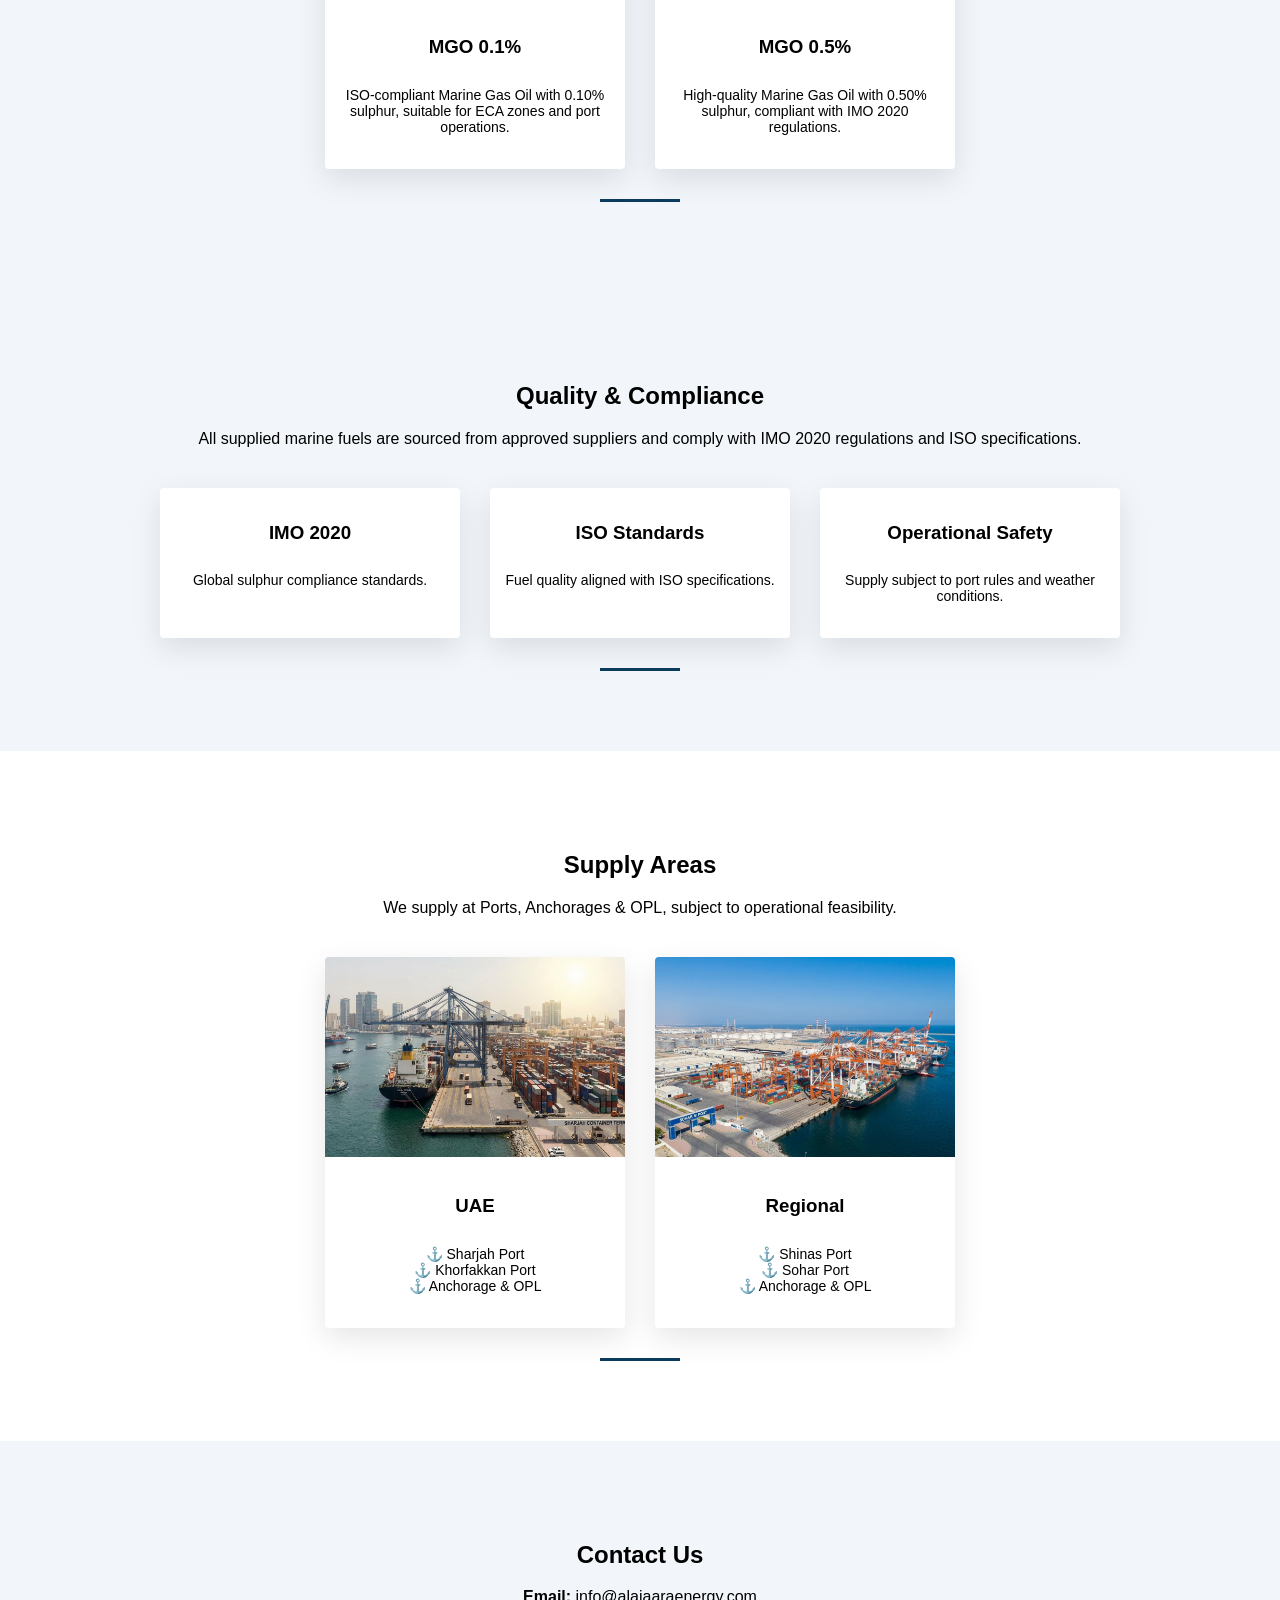
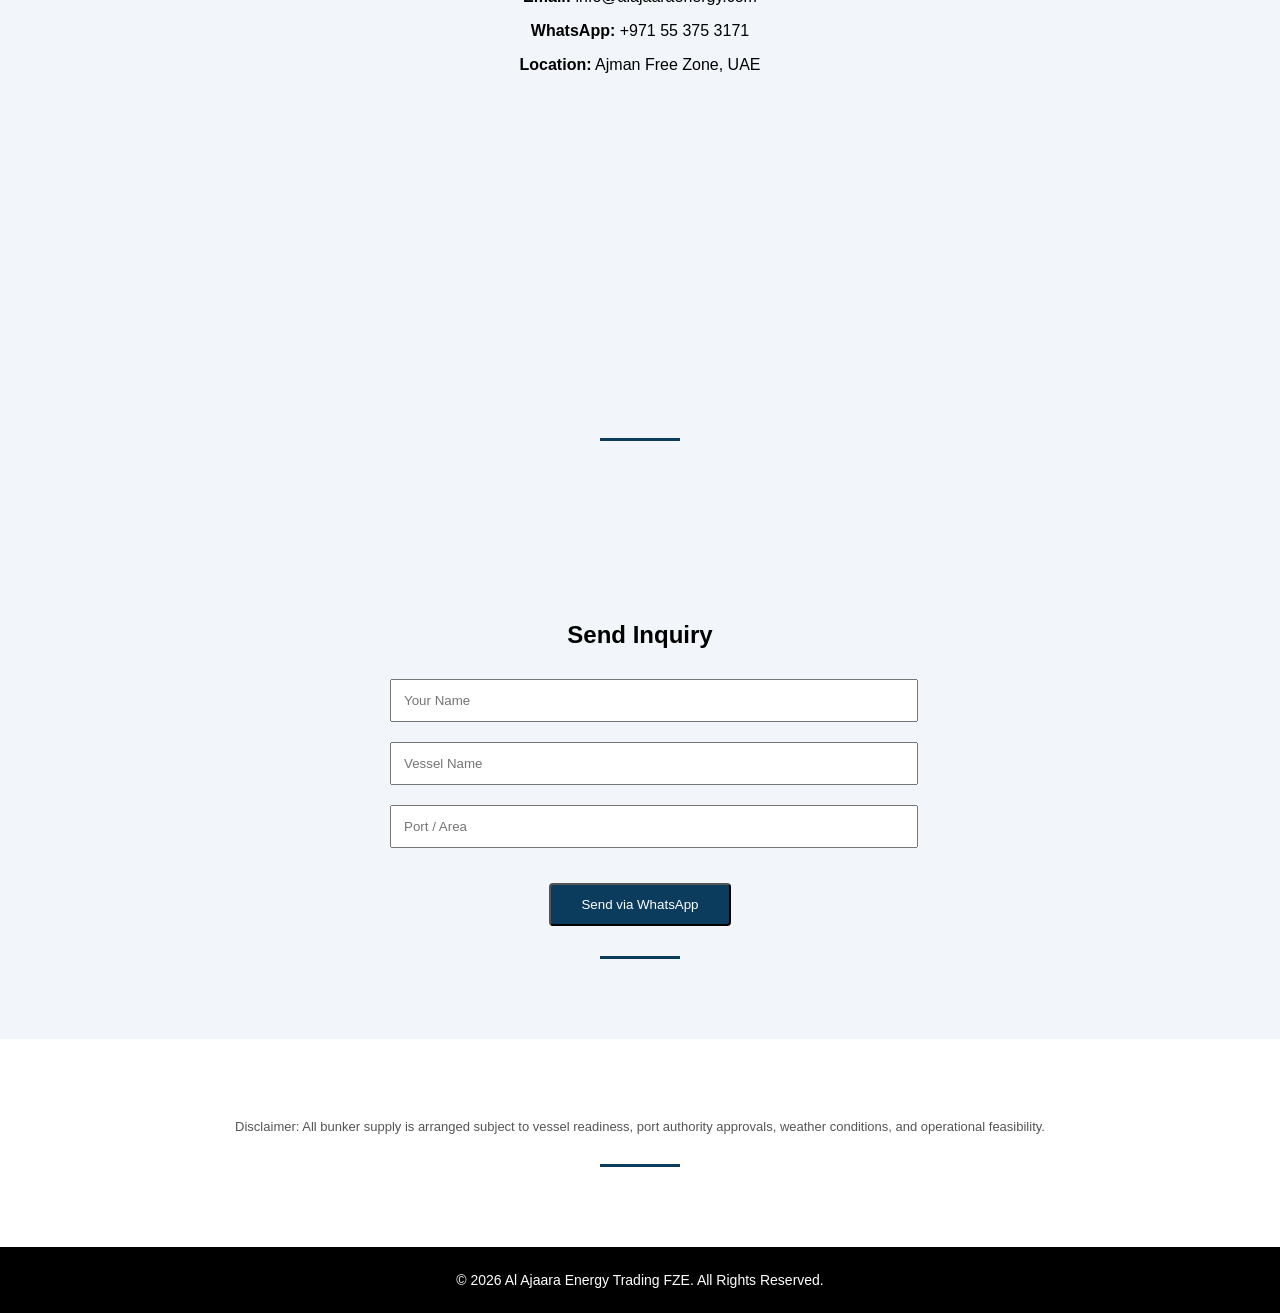
==== commit b1041928: "Update index.html" ====
--- a/index.html
+++ b/index.html
@@ -5,6 +5,12 @@
   <meta charset="UTF-8">
   <title>Al Ajaara Energy Trading FZE</title>
   <meta name="viewport" content="width=device-width, initial-scale=1.0">
+
+  <!-- SEO -->
+  <meta name="description" content="Al Ajaara Energy Trading FZE is a physical bunker supplier providing MGO 0.1% and MGO 0.5% at ports, anchorages and OPL in UAE and the region.">
+  <meta name="keywords" content="bunker supplier UAE, marine gas oil, MGO 0.1, MGO 0.5, bunker Sharjah, bunker Khorfakkan, bunker Sohar">
+
+  <!-- CSS -->
   <link rel="stylesheet" href="style.css">
 </head>
 
@@ -27,8 +33,8 @@
 <!-- HERO -->
 <section class="hero" id="home">
   <div class="overlay">
-    <h1>Physical Bunker Supplier in UAE & Region</h1>
-    <p>Reliable Marine Fuel Supply | Ports, Anchorages & OPL</p>
+    <h1>Reliable Physical Bunker Supplier</h1>
+    <p>Marine Gas Oil Supply at Ports, Anchorages & OPL across UAE & Region</p>
     <a href="#contact" class="btn">Request Supply</a>
   </div>
 </section>
@@ -37,13 +43,13 @@
 <section class="section reveal" id="about">
   <h2>About Al Ajaara Energy</h2>
   <p>
-    Al Ajaara Energy Trading FZE is a UAE-based physical bunker supplier,
-    providing high-quality marine fuels to vessels operating across
-    UAE and regional waters.
+    Al Ajaara Energy Trading FZE is an independent physical bunker supplier
+    based in the UAE, specializing in the supply of Marine Gas Oil (MGO)
+    to commercial vessels operating in regional and international waters.
   </p>
   <p>
-    We focus on operational reliability, competitive pricing,
-    and timely delivery through trusted logistics and marine assets.
+    Our operations are built on reliability, compliance, and strong
+    operational partnerships to ensure safe and timely bunker deliveries.
   </p>
 </section>
 
@@ -60,7 +66,7 @@
         suitable for ECA zones and port operations.
       </p>
     </div>
-    
+
     <div class="card">
       <img src="assets/images/mgo05.jpg" alt="MGO 0.5%">
       <h3>MGO 0.5%</h3>
@@ -72,7 +78,8 @@
   </div>
 </section>
 
-  <section class="section dark reveal">
+<!-- QUALITY & COMPLIANCE -->
+<section class="section dark reveal">
   <h2>Quality & Compliance</h2>
   <p>
     All supplied marine fuels are sourced from approved suppliers and
@@ -82,17 +89,15 @@
   <div class="cards">
     <div class="card">
       <h3>IMO 2020</h3>
-      <p>Sulphur compliance for global marine operations.</p>
-    </div>
-
+      <p>Global sulphur compliance standards.</p>
+    </div>
     <div class="card">
       <h3>ISO Standards</h3>
-      <p>Fuel quality aligned with ISO marine fuel standards.</p>
-    </div>
-
+      <p>Fuel quality aligned with ISO specifications.</p>
+    </div>
     <div class="card">
       <h3>Operational Safety</h3>
-      <p>Delivery subject to port rules, safety & weather conditions.</p>
+      <p>Supply subject to port rules and weather conditions.</p>
     </div>
   </div>
 </section>
@@ -100,19 +105,27 @@
 <!-- SUPPLY AREAS -->
 <section class="section reveal" id="areas">
   <h2>Supply Areas</h2>
-  <p>We provide bunker supply at Ports, Anchorages & OPL, subject to feasibility.</p>
+  <p>We supply at Ports, Anchorages & OPL, subject to operational feasibility.</p>
 
   <div class="cards">
     <div class="card">
       <img src="assets/images/uae.jpg" alt="UAE Supply">
       <h3>UAE</h3>
-      <p>Sharjah- Anchorage , Port & OPL <br>Khorfakkan- Anchorage , Port & OPL</p>
+      <p>
+        ⚓ Sharjah Port<br>
+        ⚓ Khorfakkan Port<br>
+        ⚓ Anchorage & OPL
+      </p>
     </div>
 
     <div class="card">
       <img src="assets/images/oman.jpg" alt="Oman Supply">
-      <h3>Oman</h3>
-      <p>Shinas- Anchorage , Port & OPL <br>Sohar-  Anchorage , Port & OPL</p>
+      <h3>Regional</h3>
+      <p>
+        ⚓ Shinas Port<br>
+        ⚓ Sohar Port<br>
+        ⚓ Anchorage & OPL
+      </p>
     </div>
   </div>
 </section>
@@ -123,18 +136,19 @@
   <p><strong>Email:</strong> info@alajaaraenergy.com</p>
   <p><strong>WhatsApp:</strong> +971 55 375 3171</p>
   <p><strong>Location:</strong> Ajman Free Zone, UAE</p>
-</section>
 
   <div style="margin-top:30px;">
-  <iframe
-    src="https://www.google.com/maps?q=Ajman%20Free%20Zone&output=embed"
-    width="100%"
-    height="300"
-    style="border:0;"
-    loading="lazy">
-  </iframe>
-</div>
-
+    <iframe
+      src="https://www.google.com/maps?q=Ajman%20Free%20Zone&output=embed"
+      width="100%"
+      height="300"
+      style="border:0;"
+      loading="lazy">
+    </iframe>
+  </div>
+</section>
+
+<!-- INQUIRY FORM -->
 <section class="section dark reveal">
   <h2>Send Inquiry</h2>
 
@@ -146,35 +160,39 @@
   </form>
 </section>
 
-<script>
-function sendWhatsApp() {
-  const name = document.getElementById("name").value;
-  const vessel = document.getElementById("vessel").value;
-  const port = document.getElementById("port").value;
-
-  const msg = `Inquiry from ${name}%0AVessel: ${vessel}%0APort/Area: ${port}`;
-  window.open(`https://wa.me/971553753171?text=${msg}`, "_blank");
-}
-</script>
- 
-<!-- WHATSAPP -->
+<!-- DISCLAIMER -->
+<section class="section">
+  <p style="font-size:13px; max-width:900px; margin:auto; color:#555;">
+    Disclaimer: All bunker supply is arranged subject to vessel readiness,
+    port authority approvals, weather conditions, and operational feasibility.
+  </p>
+</section>
+
+<!-- WHATSAPP FLOAT -->
 <a class="whatsapp" href="https://wa.me/971553753171" target="_blank">
   WhatsApp Us
 </a>
-
-  <section class="section">
-  <p style="font-size:13px; max-width:900px; margin:auto; color:#555;">
-    Disclaimer: All bunker supply is arranged subject to vessel readiness,
-    port authority approvals, weather conditions, and operational feasibility.
-    Specifications and quantities are provided in good faith without warranty.
-  </p>
-</section>
 
 <!-- FOOTER -->
 <footer>
   © 2026 Al Ajaara Energy Trading FZE. All Rights Reserved.
 </footer>
 
+<!-- SCROLL REVEAL -->
+<script>
+  const reveals = document.querySelectorAll(".reveal");
+  window.addEventListener("scroll", () => {
+    reveals.forEach(section => {
+      const top = section.getBoundingClientRect().top;
+      const screen = window.innerHeight - 100;
+      if (top < screen) {
+        section.classList.add("active");
+      }
+    });
+  });
+</script>
+
+<!-- SHRINK HEADER -->
 <script>
   window.addEventListener("scroll", () => {
     const header = document.querySelector(".header");
@@ -185,16 +203,6 @@
     }
   });
 </script>
-  
+
 </body>
 </html>
-
-
-
-
-
-
-
-
-
-
